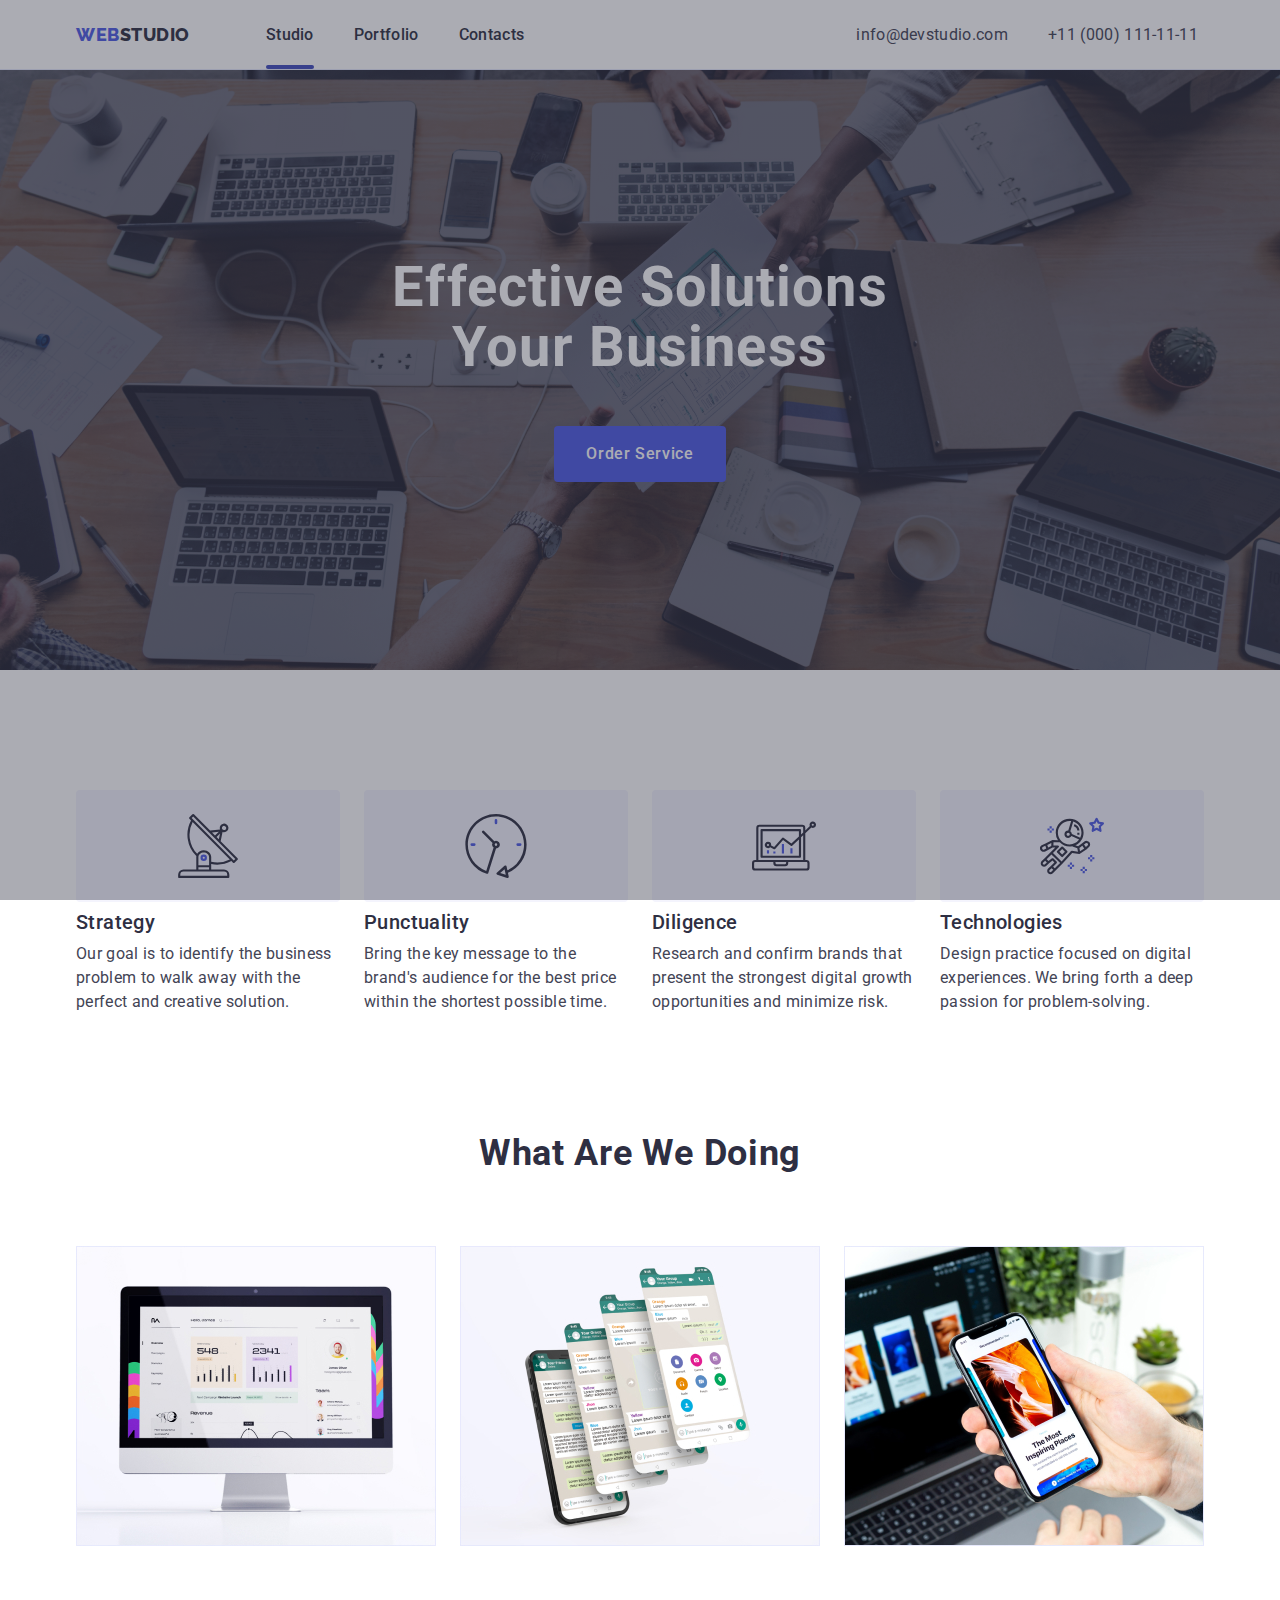
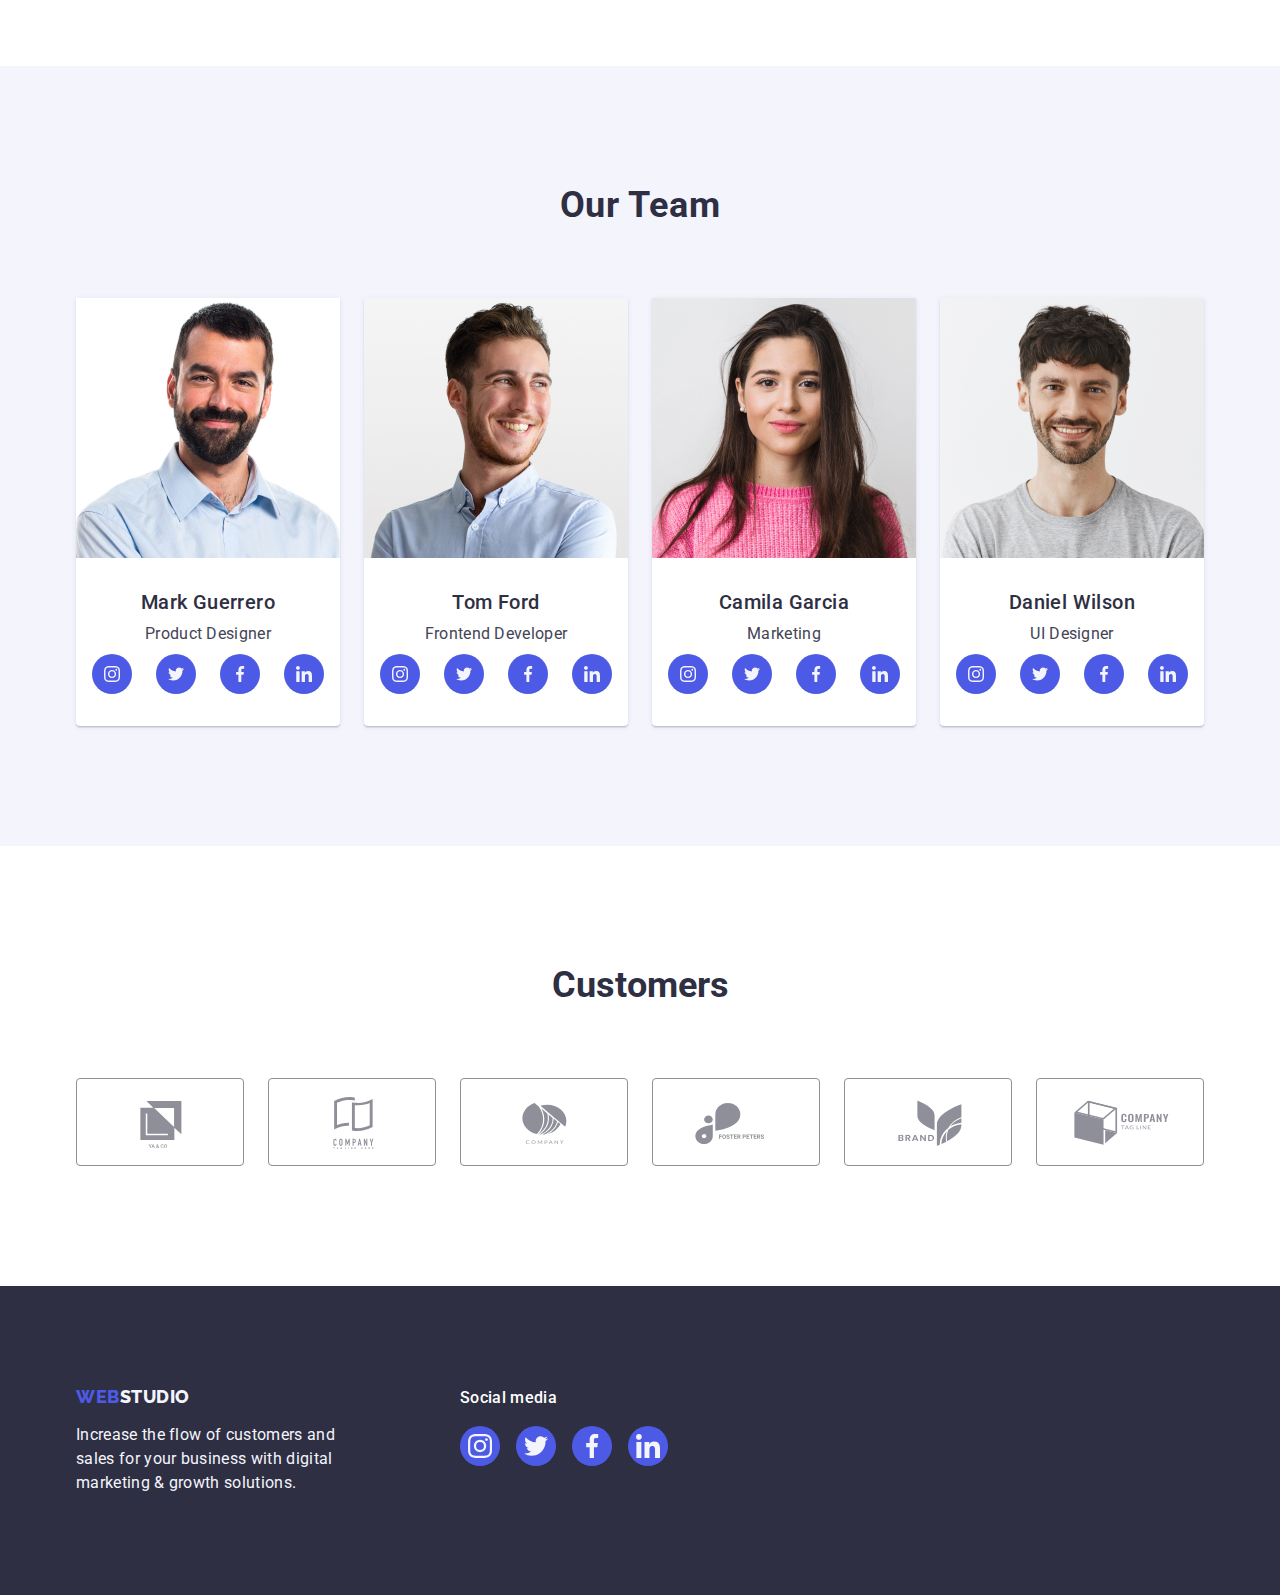
==== index.html @ a3a42d83 "1" ====
<!DOCTYPE html>
<html lang="en">
  <head>
    <meta charset="UTF-8" />
    <meta http-equiv="X-UA-Compatible" content="IE=edge" />
    <meta name="viewport" content="width=device-width, initial-scale=1.0" />
    <title>Portfolio</title>
    <link rel="preconnect" href="https://fonts.googleapis.com" />
    <link rel="preconnect" href="https://fonts.gstatic.com" crossorigin />
    <link
      href="https://fonts.googleapis.com/css2?family=Raleway:wght@800&family=Roboto:wght@400;500;700;900&display=swap"
      rel="stylesheet"
    />
    <link
      rel="stylesheet"
      href="https://cdnjs.cloudflare.com/ajax/libs/modern-normalize/1.0.0/modern-normalize.min.css"
    />
    <link rel="stylesheet" href="./css/styles.css" />
  </head>
  <body>
    <header class="main-header">
      <div class="primary-header container">
        <nav class="nav-link">
          <a class="logoweb link" href="./index.html">Web<span class="logo-web">Studio</span></a>
          <ul class="list main-list">
            <li><a class="alert link line" href="./index.html">Studio</a></li>
            <li><a class="alert link" href="./portfolio.html">Portfolio</a></li>
            <li><a class="alert link" href="">Contacts</a></li>
          </ul>
        </nav>
        <address class="contacts">
          <ul class="list main-contacts">
            <li
              ><a class="sections-contact link" href="mailto:info@devstudio.com"
                >info@devstudio.com</a
              ></li
            >
            <li
              ><a class="sections-contact link" href="tel:+110001111111">+11 (000) 111-11-11</a></li
            >
          </ul>
        </address>
      </div>
    </header>
    <!--1-->
    <main>
      <section class="main-page">
        <div class="container">
          <h1 class="hero-text">Effective Solutions Your Business</h1>
          <div class="flex-btn">
            <button class="button-order" type="button" data-modal-open>Order Service</button>
          </div>
        </div>
      </section>

      <!--2-->
      <section class="seconadry-section">
        <div class="container">
          <h2 class="advantages" hidden>Our Advantages</h2>
          <ul class="list primary-desc">
            <li class="desc">
              <div class="banners">
                <svg class="secondary-icons" width="64" height="64">
                  <use href="./images/icons.svg#antenna"></use>
                </svg>
              </div>

              <h3 class="section-two">Strategy</h3>
              <p class="text">
                Our goal is to identify the business problem to walk away with the perfect and
                creative solution.
              </p>
            </li>

            <li class="desc">
              <div class="banners">
                <svg class="secondary-icons" width="64" height="64">
                  <use href="./images/icons.svg#clock"></use>
                </svg>
              </div>
              <h3 class="section-two">Punctuality</h3>
              <p class="text">
                Bring the key message to the brand's audience for the best price within the shortest
                possible time.
              </p>
            </li>
            <li class="desc">
              <div class="banners">
                <svg class="secondary-icons" width="64" height="64">
                  <use href="./images/icons.svg#diagram"></use>
                </svg>
              </div>
              <h3 class="section-two">Diligence</h3>
              <p class="text">
                Research and confirm brands that present the strongest digital growth opportunities
                and minimize risk.
              </p>
            </li>
            <li class="desc">
              <div class="banners">
                <svg class="secondary-icons" width="64" height="64">
                  <use href="./images/icons.svg#astronaut"></use>
                </svg>
              </div>
              <h3 class="section-two">Technologies</h3>
              <p class="text">
                Design practice focused on digital experiences. We bring forth a deep passion for
                problem-solving.
              </p>
            </li>
          </ul>
        </div>
      </section>

      <!--3-->
      <section class="picture">
        <div class="container">
          <h2 class="doing">What are we doing</h2>
          <ul class="list pic">
            <li class="imge">
              <img src="./images/apps/pc.jpg" alt="pc" width="360" />
            </li>
            <li class="imge">
              <img src="./images/apps/phone.jpg" alt="phone" width="360" />
            </li>
            <li class="imge">
              <img src="./images/apps/pc&phone.jpg" alt="phone & pc" width="360" />
            </li>
          </ul>
        </div>
      </section>
      <!--4-->
      <section class="back-team">
        <div class="container">
          <h2 class="our-team">Our Team</h2>
          <ul class="list staff">
            <li class="back">
              <img src="./images/humans/mark.jpg" alt="Mark" width="264" />
              <div class="row ellipse">
                <h3 class="names optinal-row">Mark Guerrero</h3>
                <p class="text last-row">Product Designer</p>
                <ul class="list social-link">
                  <li class="icons-blu"
                    ><a class="link-icon" href=""
                      ><svg class="social-icons" width="16" height="16">
                        <use href="./images/icons.svg#instagram"></use></svg></a
                  ></li>
                  <li class="icons-blu"
                    ><a class="link-icon" href=""
                      ><svg class="social-icons" width="16" height="16">
                        <use href="./images/icons.svg#twitter"></use></svg></a
                  ></li>
                  <li class="icons-blu"
                    ><a class="link-icon" href=""
                      ><svg class="social-icons" width="16" height="16">
                        <use href="./images/icons.svg#facebook"></use></svg></a
                  ></li>
                  <li class="icons-blu"
                    ><a class="link-icon" href=""
                      ><svg class="social-icons" width="16" height="16">
                        <use href="./images/icons.svg#linkedin"></use></svg></a
                  ></li>
                </ul>
              </div>
            </li>
            <li class="back">
              <img src="./images/humans/tom.jpg" alt="Tom" width="264" />
              <div class="row ellipse">
                <h3 class="names optinal-row">Tom Ford</h3>
                <p class="text last-row">Frontend Developer</p>
                <ul class="list social-link">
                  <li class="icons-blu"
                    ><a class="link-icon" href=""
                      ><svg class="social-icons" width="16" height="16">
                        <use href="./images/icons.svg#instagram"></use></svg></a
                  ></li>
                  <li class="icons-blu"
                    ><a class="link-icon" href=""
                      ><svg class="social-icons" width="16" height="16">
                        <use href="./images/icons.svg#twitter"></use></svg></a
                  ></li>
                  <li class="icons-blu"
                    ><a class="link-icon" href=""
                      ><svg class="social-icons" width="16" height="16">
                        <use href="./images/icons.svg#facebook"></use></svg></a
                  ></li>
                  <li class="icons-blu"
                    ><a class="link-icon" href=""
                      ><svg class="social-icons" width="16" height="16">
                        <use href="./images/icons.svg#linkedin"></use></svg></a
                  ></li>
                </ul>
              </div>
            </li>
            <li class="back">
              <img src="./images/humans/camila.jpg" alt="Camila" width="264" />
              <div class="row ellipse">
                <h3 class="names optinal-row">Camila Garcia</h3>
                <p class="text last-row">Marketing</p>
                <ul class="list social-link">
                  <li class="icons-blu"
                    ><a class="link-icon" href=""
                      ><svg class="social-icons" width="16" height="16">
                        <use href="./images/icons.svg#instagram"></use></svg></a
                  ></li>
                  <li class="icons-blu"
                    ><a class="link-icon" href=""
                      ><svg class="social-icons" width="16" height="16">
                        <use href="./images/icons.svg#twitter"></use></svg></a
                  ></li>
                  <li class="icons-blu"
                    ><a class="link-icon" href=""
                      ><svg class="social-icons" width="16" height="16">
                        <use href="./images/icons.svg#facebook"></use></svg></a
                  ></li>
                  <li class="icons-blu"
                    ><a class="link-icon" href=""
                      ><svg class="social-icons" width="16" height="16">
                        <use href="./images/icons.svg#linkedin"></use></svg></a
                  ></li>
                </ul>
              </div>
            </li>
            <li class="back">
              <img src="./images/humans/daniel.jpg" alt="daniel" width="264" />
              <div class="row ellipse">
                <h3 class="names optinal-row">Daniel Wilson</h3>
                <p class="text last-row">UI Designer</p>
                <ul class="list social-link">
                  <li class="icons-blu"
                    ><a class="link-icon" href=""
                      ><svg class="social-icons" width="16" height="16">
                        <use href="./images/icons.svg#instagram"></use></svg></a
                  ></li>
                  <li class="icons-blu"
                    ><a class="link-icon" href=""
                      ><svg class="social-icons" width="16" height="16">
                        <use href="./images/icons.svg#twitter"></use></svg></a
                  ></li>
                  <li class="icons-blu"
                    ><a class="link-icon" href=""
                      ><svg class="social-icons" width="16" height="16">
                        <use href="./images/icons.svg#facebook"></use></svg></a
                  ></li>
                  <li class="icons-blu"
                    ><a class="link-icon" href=""
                      ><svg class="social-icons" width="16" height="16">
                        <use href="./images/icons.svg#linkedin"></use></svg></a
                  ></li>
                </ul>
              </div>
            </li>
          </ul>
        </div>
      </section>
      <!--5-->
      <section class="aside">
        <div class="container">
          <h2 class="heading">Customers</h2>
          <ul class="list list-items">
            <li class="menu-items">
              <a class="link-items" href="">
                <svg class="logo-brand" width="104" height="56">
                  <use href="./images/icons.svg#Logo"></use>
                </svg>
              </a>
            </li>
            <li class="menu-items">
              <a class="link-items" href="">
                <svg class="logo-brand" width="104" height="56">
                  <use href="./images/icons.svg#Logo1"></use>
                </svg>
              </a>
            </li>
            <li class="menu-items">
              <a class="link-items" href="">
                <svg class="logo-brand" width="104" height="56">
                  <use href="./images/icons.svg#Logo2"></use>
                </svg>
              </a>
            </li>
            <li class="menu-items">
              <a class="link-items" href="">
                <svg class="logo-brand" width="104" height="56">
                  <use href="./images/icons.svg#Logo3"></use>
                </svg>
              </a>
            </li>
            <li class="menu-items">
              <a class="link-items" href="">
                <svg class="logo-brand" width="104" height="56">
                  <use href="./images/icons.svg#Logo4"></use>
                </svg>
              </a>
            </li>
            <li class="menu-items">
              <a class="link-items" href="">
                <svg class="logo-brand" width="104" height="56">
                  <use href="./images/icons.svg#Logo5"></use>
                </svg>
              </a>
            </li>
          </ul>
        </div>
      </section>
    </main>
    <footer class="end">
      <div class="container end-margin">
        <div class="logo-p">
          <a class="logoweb link logotype" href="./index.html"
            >Web<span class="logo_end">Studio</span></a
          >

          <p class="text-end">
            Increase the flow of customers and sales for your business with digital marketing &
            growth solutions.
          </p>
        </div>
        <div>
          <p class="social-titel">Social media</p>
          <ul class="list link-footer">
            <li class="icons-blu-footer"
              ><a class="link-icon-footer" href=""
                ><svg class="social-icons" width="24" height="24">
                  <use href="./images/icons.svg#instagram"></use></svg></a
            ></li>
            <li class="icons-blu-footer"
              ><a class="link-icon-footer" href=""
                ><svg class="social-icons" width="24" height="24">
                  <use href="./images/icons.svg#twitter"></use></svg></a
            ></li>
            <li class="icons-blu-footer"
              ><a class="link-icon-footer" href=""
                ><svg class="social-icons" width="24" height="24">
                  <use href="./images/icons.svg#facebook"></use></svg></a
            ></li>
            <li class="icons-blu-footer"
              ><a class="link-icon-footer" href=""
                ><svg class="social-icons" width="24" height="24">
                  <use href="./images/icons.svg#linkedin"></use></svg></a
            ></li> </ul
        ></div>
      </div>
    </footer>
    <div class="data-modal" data-modal-open>
      <div class="is-hidden">
        <div class="position-modal"
          ><button class="modal-btn" type=" button" data-modal-close
            ><svg class="close" width="8" height="8">
              <use href="./images/icons.svg#icon-Vector"></use></svg></button
        ></div>
      </div>
    </div>
    <script src="./js/modal.js"></script>
  </body>
</html>
---- css/styles.css ----
body {
  font-family: 'Roboto', sans-serif;
  background-color: #ffffff;
  color: #434455;
  box-sizing: border-box;
}

:root {
  --font-family: 'Roboto', sans-serif;
  --body-text: #434455;
  --background-color: #ffffff;
  --link-ocean: #404bbf;
  --main-link: #2e2f42;
  --porfolio-btn: #e7e9fc;
  --icon: #8e8f99;
  --social-link: #4d5ae5;
  --socials-link: #f4f4fd;
  --footer-iconsbg: #31d0aa;
}
h1,
h2,
h3,
h4,
h5,
h6,
p {
  margin: 0;
}
img {
  display: block;
}
.list {
  list-style: none;
  padding: 0;
  margin: 0;
}
.link {
  color: inherit;
  text-decoration: none;
}
button {
  cursor: pointer;
}

/* studio */
.logoweb {
  font-family: 'Raleway', sans-serif;
  font-weight: 800;
  font-size: 18px;
  line-height: 1.17;
  letter-spacing: 0.03em;
  text-transform: uppercase;
  color: #4d5ae5;
  margin-right: 76px;
  padding: 24px 0;
  display: block;
}

.main-header {
  border-bottom: 1px solid #e7e9fc;
  background-color: var(--background-color);
  box-shadow: 0px 2px 1px rgba(46, 47, 66, 0.08), 0px 1px 1px rgba(46, 47, 66, 0.16),
    0px 1px 6px rgba(46, 47, 66, 0.08);
  max-width: 1440px;
  margin: 0 auto;
}
/* header, webstudio*/

.primary-header {
  display: flex;
  align-items: center;
}

.container {
  max-width: 1158px;
  margin: 0 auto;
  padding: 0 15px;
}

/* logo webstudio*/

.nav-link {
  display: flex;
  align-items: center;
  margin-right: 332px;
}

.logo-web {
  color: var(--main-link);
}
/* menu list*/

.main-list {
  display: flex;
  align-items: center;
  gap: 40px;
}

.alert {
  font-weight: 500;
  font-size: 16px;
  line-height: 1.5;
  letter-spacing: 0.02em;
  color: var(--main-link);

  padding: 24px 0 24px;
  position: relative;
  transition: color 250ms cubic-bezier(0.4, 0, 0.2, 1);
}

.line::after {
  content: '';
  position: absolute;
  width: 100%;
  height: 4px;
  left: 0;
  bottom: -1px;
  display: block;
  background-color: var(--link-ocean);
  border-radius: 2px;
  transition: var(--social-link);
  margin-top: 24px;
  color: var(--link-ocean);
}

/* menu contacts*/

.main-contacts {
  display: flex;
  gap: 40px;
  margin: 0;
  align-items: center;
}

.sections-contact {
  font-size: 16px;
  line-height: 1.5;
  letter-spacing: 0.02em;
  font-style: normal;
  color: #434455;
  transition: color 250ms cubic-bezier(0.4, 0, 0.2, 1);
}

.sections-contact:hover,
.sections-contact:focus {
  color: var(--link-ocean);
}

/* main page button*/

.main-page {
  padding-top: 188px;
  padding-bottom: 188px;
  display: flex;

  background-image: linear-gradient(rgba(46, 47, 66, 0.7), rgba(46, 47, 66, 0.7)),
    url(../images/hero-back/people-office.jpg);
  background-repeat: no-repeat;
  background-position: center;
  background-size: cover;
  max-width: 1440px;
  height: 600px;
  margin: 0 auto;
}

.hero-text {
  font-size: 56px;
  text-align: center;
  line-height: 1.07;
  letter-spacing: 0.02em;
  color: #ffffff;
  min-width: 496px;
  margin-bottom: 48px;
  margin-top: 0;
  align-items: center;
  width: 496px;
}

.button-order {
  font-family: 'Roboto', sans-serif;
  font-weight: 500;
  color: #ffffff;
  font-size: 16px;
  line-height: 1.5;
  letter-spacing: 0.04em;

  background-color: #4d5ae5;
  border-radius: 4px;
  line-height: 1.5;
  min-width: 169px;
  height: 56px;
  border: none;
  cursor: pointer;
  padding: 16px 32px;
  gap: 10px;
  display: block;
}

.flex-btn {
  display: flex;
  justify-content: center;
}
.button-order:hover,
.button-order:focus {
  background-color: var(--link-ocean);
}

.data-modal {
  position: fixed;
  top: 0;
  left: 0;
  width: 100%;
  height: 100%;
  background-color: rgba(46, 47, 66, 0.4);
  transition: opacity 250ms cubic-bezier(0.4, 0, 0.2, 1),
    visibility 250ms cubic-bezier(0.4, 0, 0.2, 1);
}
.is-hidden {
  opacity: 0;
  visibility: hidden;
  pointer-events: none;
}

.position-modal {
  position: absolute;
  top: 50%;
  left: 50%;
  transform: translate(-50%, -50%) scale(1);

  width: 408px;
  min-height: 576px;
  background: #fcfcfc;
  box-shadow: 0px 1px 1px rgba(0, 0, 0, 0.14), 0px 1px 3px rgba(0, 0, 0, 0.12),
    0px 2px 1px rgba(0, 0, 0, 0.2);
  border-radius: 4px;
}

.modal-btn {
  position: absolute;
  top: 24px;
  right: 24px;
  border-radius: 50%;
  display: flex;
  align-items: center;
  justify-content: center;
  background-color: #e7e9fc;
  border: 1px solid rgba(0, 0, 0, 0.1);
  padding: 0;
  cursor: pointer;
  transition: transform 250ms cubic-bezier(0.4, 0, 0.2, 1);
  transition: background-color 250ms cubic-bezier(0.4, 0, 0.2, 1),
    border 250ms cubic-bezier(0.4, 0, 0.2, 1);
}

.modal-btn:hover,
.modal-btn:focus {
  background-color: var(--link-ocean);
  border: none;
}
.close {
  transition: fill 250ms cubic-bezier(0.4, 0, 0.2, 1);
}
.close:hover,
.close:focus {
  fill: #ffffff;
}
/* seconadry section*/

.seconadry-section {
  padding-top: 120px;
  padding-bottom: 120px;
  margin-left: auto;
  margin-right: auto;
}

.section-two {
  font-size: 20px;
  font-weight: 500;
  line-height: 1.2;
  letter-spacing: 0.02em;
  color: var(--main-link);
  margin-bottom: 8px;
  margin-top: 0;
}

.desc {
  flex-basis: calc((100% - 72px) / 4);
}

.banners {
  display: flex;
  justify-content: center;
  align-items: center;

  background: #f4f4fd;
  border-radius: 4px;

  width: 264px;
  height: 112px;
  margin-bottom: 8px;
}

.text {
  line-height: 1.5;
  letter-spacing: 0.02em;
  color: #434455;
  flex-basis: calc((100% - 72px) / 4);
  margin: 0;
}

.primary-desc {
  display: flex;
  gap: 24px;

  padding-left: 0;
}
/* 3 section*/
.doing {
  font-size: 36px;
  text-align: center;
  line-height: 1.11;
  letter-spacing: 0.02em;
  text-transform: capitalize;
  color: #2e2f42;
  margin-bottom: 72px;
  margin-top: 0;
}
.picture {
  padding-bottom: 120px;
}
.imge {
  flex-basis: calc((100% - 3 * 16px) / 3);
  height: auto;
}
.pic {
  display: flex;
  gap: 24px;
  flex-basis: calc((100% - 3 * 16px) / 3);
  padding-left: 0;
  margin-top: 0;
}
img {
  display: block;
}
/* 4 section*/
.our-team {
  font-size: 36px;
  text-align: center;
  text-transform: capitalize;
  color: #2e2f42;
  letter-spacing: 0.02em;
  line-height: 1.11;
  margin-bottom: 72px;
  margin-top: 0;
}
.back-team {
  background-color: #f4f4fd;
  padding-bottom: 120px;
  padding-top: 120px;
  margin-left: auto;
  margin-right: auto;
}

.staff {
  display: flex;
  gap: 24px;
  margin-top: 0;
  padding-left: 0;
  margin-bottom: 0;
}

.names {
  font-size: 20px;
  line-height: 1.2;
  letter-spacing: 0.02em;
  color: #2e2f42;
  font-weight: 500;
}
.row {
  padding: 32px 16px;
  border-radius: 0px 0px 4px 4px;
}

.ellipse {
  padding: 32px 0;
}

.icons-blu {
  width: 40px;
  height: 40px;
}

.link-icon {
  width: 100%;
  height: 100%;
  background-color: var(--social-link);
  border-radius: 50%;
  display: flex;
  justify-content: center;
  align-items: center;
  transition: background-color 250ms cubic-bezier(0.4, 0, 0.2, 1);
}
.social-link {
  display: flex;
  justify-content: center;
  align-items: center;
  gap: 24px;
}
.social-icon {
  display: flex;
  justify-content: center;
  align-items: center;
  gap: 24px;
}

.social-icons {
  fill: var(--socials-link);
}

.link-icon:hover,
.link-icon:focus {
  background-color: var(--link-ocean);
}
.optinal-row {
  text-align: center;
  margin-bottom: 8px;
  margin-top: 0;
}
.last-row {
  text-align: center;
  margin-bottom: 8px;
}
.back {
  background-color: #ffffff;
  border-radius: 0px 0px 4px 4px;
  box-shadow: 0px 1px 6px rgba(46, 47, 66, 0.08), 0px 1px 1px rgba(46, 47, 66, 0.16),
    0px 2px 1px rgba(46, 47, 66, 0.08);
}

/* 5 section*/

.aside {
  padding-bottom: 120px;
  padding-top: 120px;
}

.heading {
  font-style: normal;
  font-weight: 700;
  font-size: 36px;
  line-height: 1.1;
  color: #2e2f42;
  text-align: center;

  margin-bottom: 72px;
  margin-top: 0;
}

.list-items {
  display: flex;
  gap: 24px;
}

.menu-items {
  width: calc((100% - 120px) / 6);
  height: 88px;
  color: rgba(142, 143, 153, 1);
}

.link-items {
  width: 100%;
  height: 100%;
  border: 1px solid #8e8f99;
  border-radius: 4px;
  display: flex;
  align-items: center;
  justify-content: center;
  transition: border-color 250ms cubic-bezier(0.4, 0, 0.2, 1),
    color 250ms cubic-bezier(0.4, 0, 0.2, 1);

  color: var(--icon);
}
.logo-brand {
  fill: currentColor;
}
.link-items:hover,
.link-items:focus {
  color: var(--link-ocean);
  border-color: var(--link-ocean);
  fill: var(--link-ocean);
}

/* footer*/

.end {
  background-color: #2e2f42;
  padding: 100px 0;
  margin: 0;
}

.end-margin {
  display: flex;
  align-items: baseline;
}
.logotype {
  display: inline-block;
  margin: 0 0 16px;
  padding: 0;
}

.text-end {
  margin: 0;
  line-height: 1.5;
  color: #f4f4fd;
  font-weight: 400;
  font-size: 16px;
  letter-spacing: 0.02em;
  max-width: 264px;
  margin-right: 0;
  margin-left: 0;
}
.logo-p {
  margin-right: 120px;
}

.logo_end {
  color: #f4f4fd;
}

.social-titel {
  font-weight: 500;
  font-size: 16px;
  line-height: 1.5;
  color: #ffffff;
  letter-spacing: 0.02em;
  margin-bottom: 16px;
}

.link-footer {
  display: flex;
  gap: 16px;
}
.link-icon-footer {
  width: 100%;
  height: 100%;
  background-color: var(--social-link);
  border-radius: 50%;
  display: flex;
  justify-content: center;
  align-items: center;
  transition: background-color 250ms cubic-bezier(0.4, 0, 0.2, 1);
}

.icons-blu-footer {
  width: 40px;
  height: 40px;
}

.icons-blu-footer :hover,
.icons-blu-footer :focus {
  background-color: var(--footer-iconsbg);
}

/* Portfolio */
.rest-button {
  font-family: 'Roboto', sans-serif;
  font-size: 16px;
  font-weight: 500;
  line-height: 1.5;
  letter-spacing: 0.04em;
  color: #4d5ae5;
  background-color: #f4f4fd;
  cursor: pointer;
  padding: 12px 24px;
  border-radius: 4px;
  border: 1px solid var(--porfolio-btn);

  transition: color 250ms cubic-bezier(0.4, 0, 0.2, 1),
    background-color 250ms cubic-bezier(0.4, 0, 0.2, 1),
    border-color 250ms cubic-bezier(0.4, 0, 0.2, 1), box-shadow 250ms cubic-bezier(0.4, 0, 0.2, 1);
}

.container-prtheader {
  align-items: center;
  display: flex;
  padding-bottom: 96px;
  margin: 0 auto;
  padding: 0 15px 0 15px;
}
.rest-button:hover,
.rest-button:focus {
  color: #ffffff;
  background-color: #404bbf;
  border: 1px solid transparent;
  box-shadow: 0px 3px 1px rgba(0, 0, 0, 0.1), 0px 2px 1px rgba(0, 0, 0, 0.08),
    0px 2px 2px rgba(0, 0, 0, 0.12);
}

.all-buttons {
  padding-top: 96px;
  padding-bottom: 120px;
}

.list-buttons {
  display: flex;
  gap: 24px;
  margin-bottom: 72px;
  justify-content: center;
  margin-top: 0;
  padding-left: 0;
}

/* Photo */

.features {
  display: flex;
  flex-wrap: wrap;
  column-gap: 24px;
  row-gap: 48px;
  padding-left: 0;
  margin-top: 0;
  margin-bottom: 0;
}
.features-list {
  width: calc((100% - 48px) / 3);
}

.apps {
  padding: 32px 16px;
  border: 1px solid #e7e9fc;
  border-top: none;
}
.image {
  display: block;
  transition: box-shadow 250ms cubic-bezier(0.4, 0, 0.2, 1);
}

.image:hover,
.image:focus {
  box-shadow: 0px 1px 6px rgba(46, 47, 66, 0.08), 0px 1px 1px rgba(46, 47, 66, 0.16),
    0px 2px 1px rgba(46, 47, 66, 0.08);
}
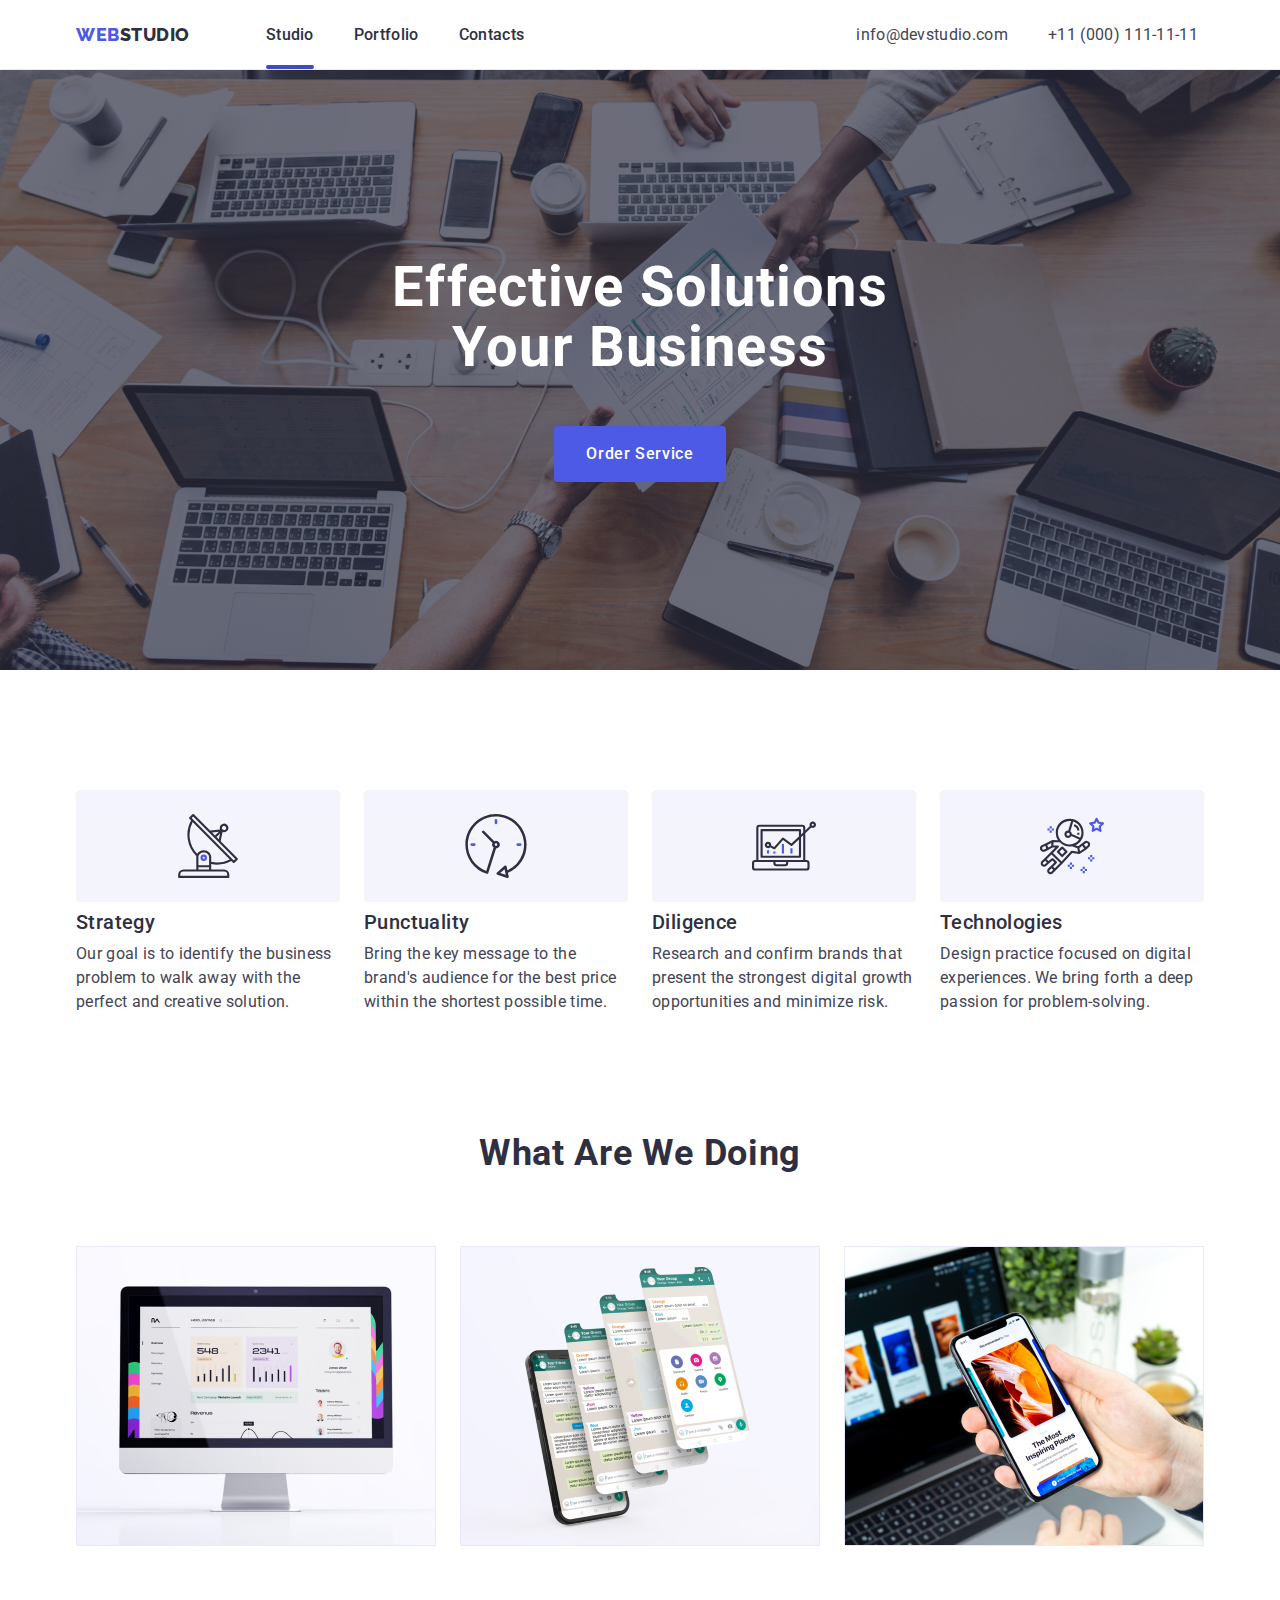
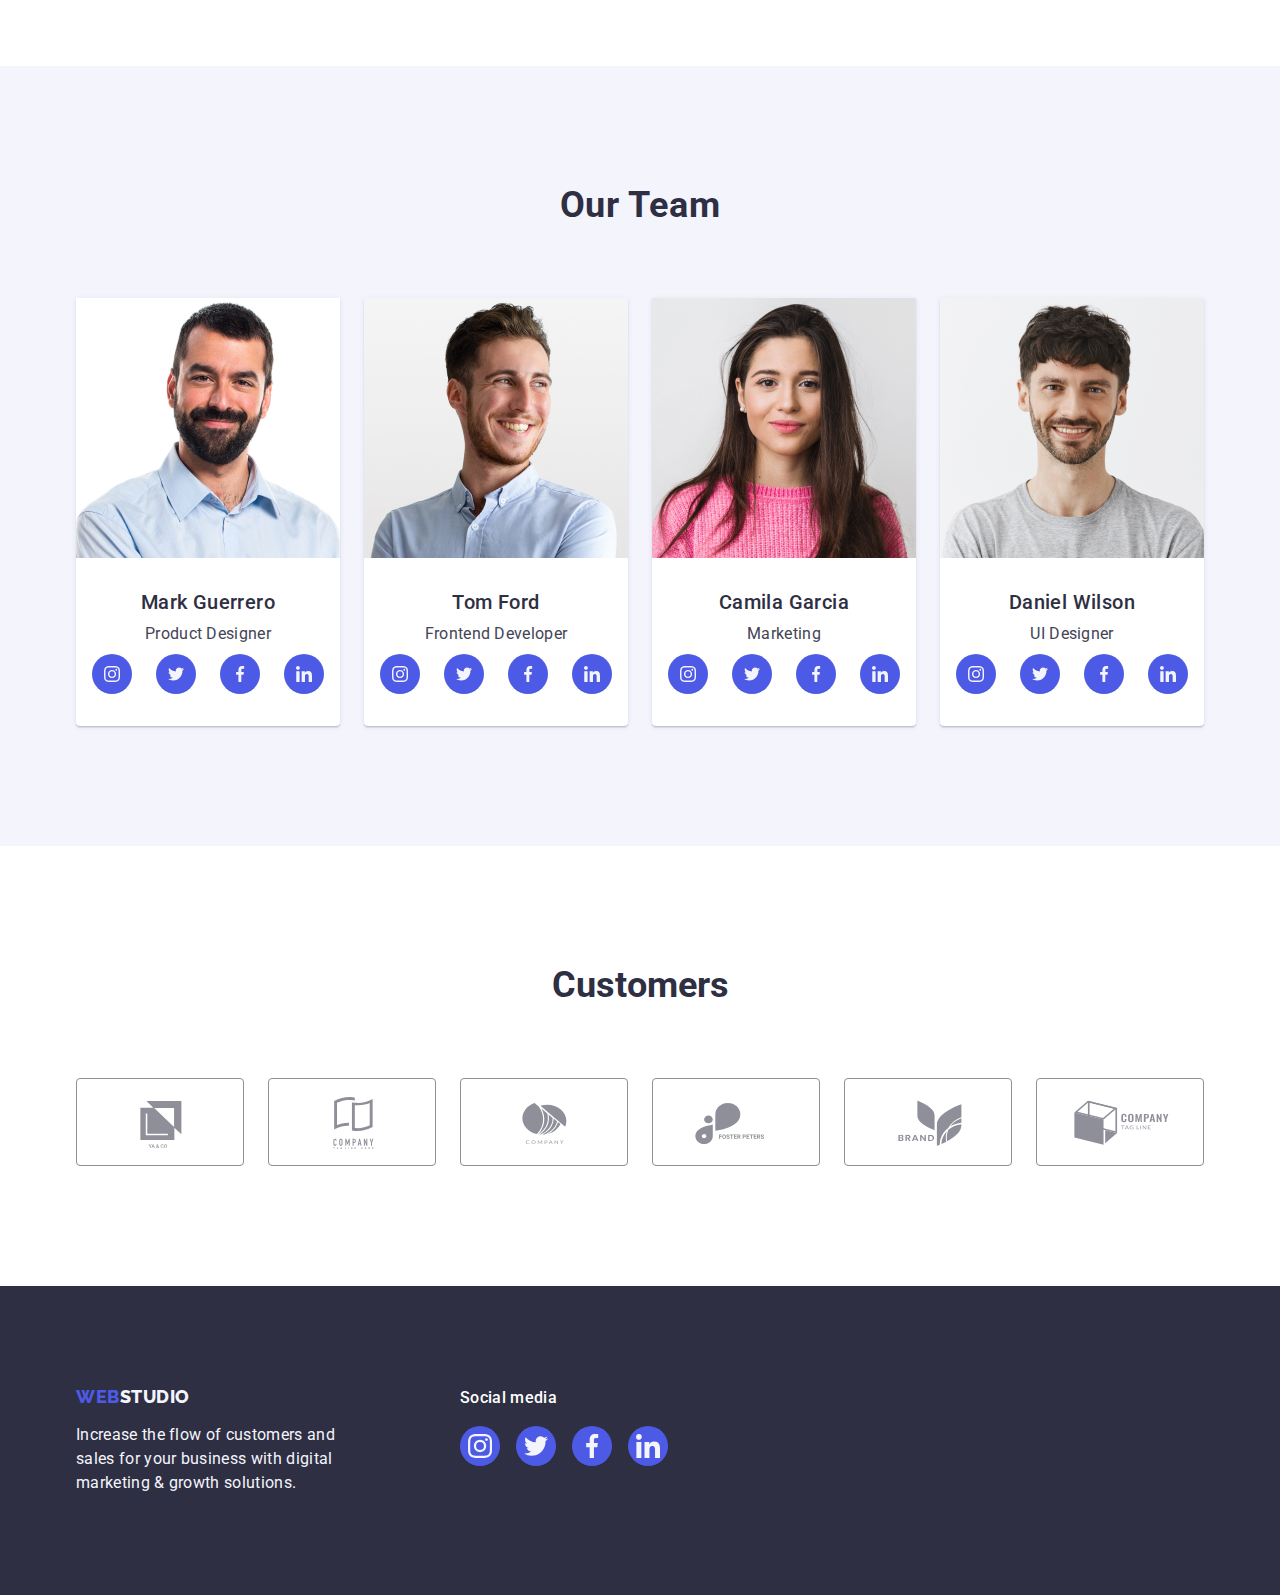
==== commit 5efab19b: "1" ====
--- a/index.html
+++ b/index.html
@@ -48,7 +48,7 @@
         <div class="container">
           <h1 class="hero-text">Effective Solutions Your Business</h1>
           <div class="flex-btn">
-            <button class="button-order" type="button" data-modal-open>Order Service</button>
+            <button data-modal-open class="button-order" type="button">Order Service</button>
           </div>
         </div>
       </section>
@@ -342,14 +342,12 @@
         ></div>
       </div>
     </footer>
-    <div class="data-modal" data-modal-open>
-      <div class="is-hidden">
-        <div class="position-modal"
-          ><button class="modal-btn" type=" button" data-modal-close
-            ><svg class="close" width="8" height="8">
-              <use href="./images/icons.svg#icon-Vector"></use></svg></button
-        ></div>
-      </div>
+    <div data-modal class="data-modal is-hidden">
+      <div class="position-modal"
+        ><button data-modal-close class="modal-btn" type="button"
+          ><svg class="close" width="8" height="8">
+            <use href="./images/icons.svg#icon-Vector"></use></svg></button
+      ></div>
     </div>
     <script src="./js/modal.js"></script>
   </body>
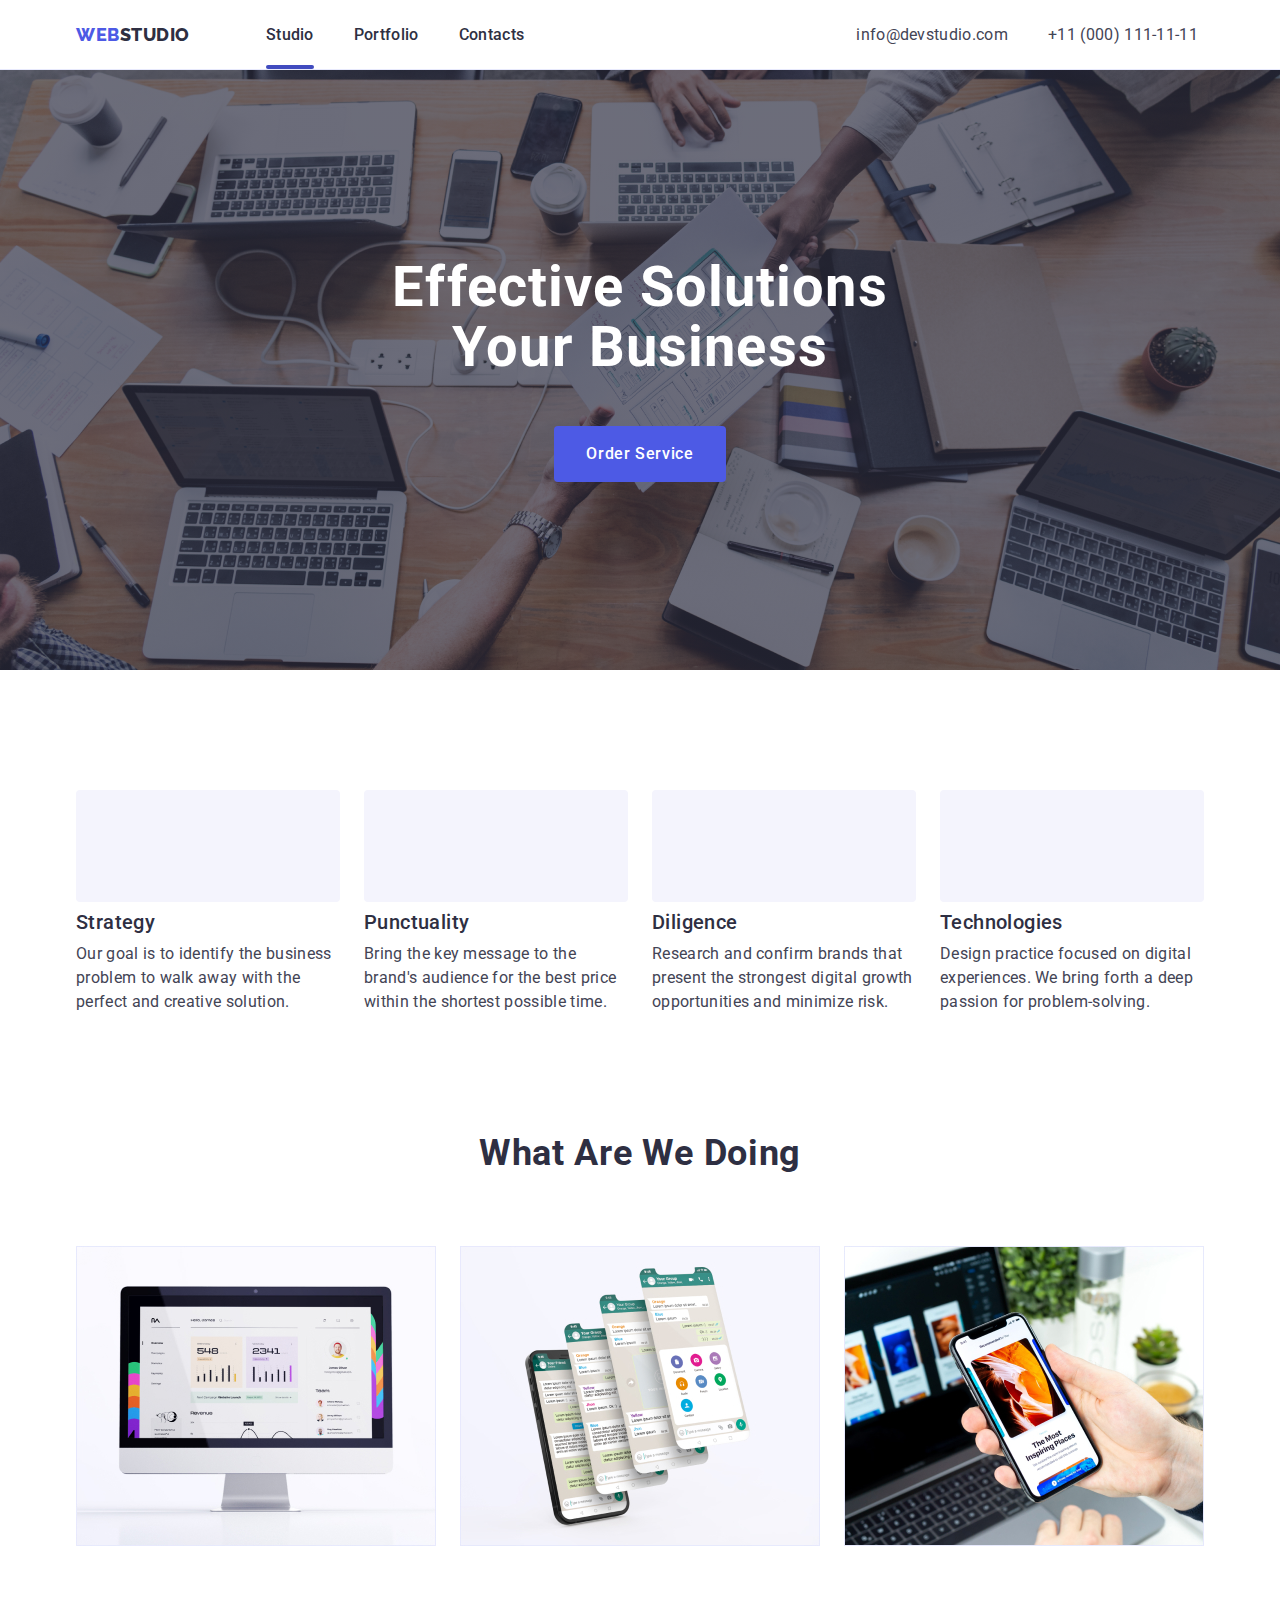
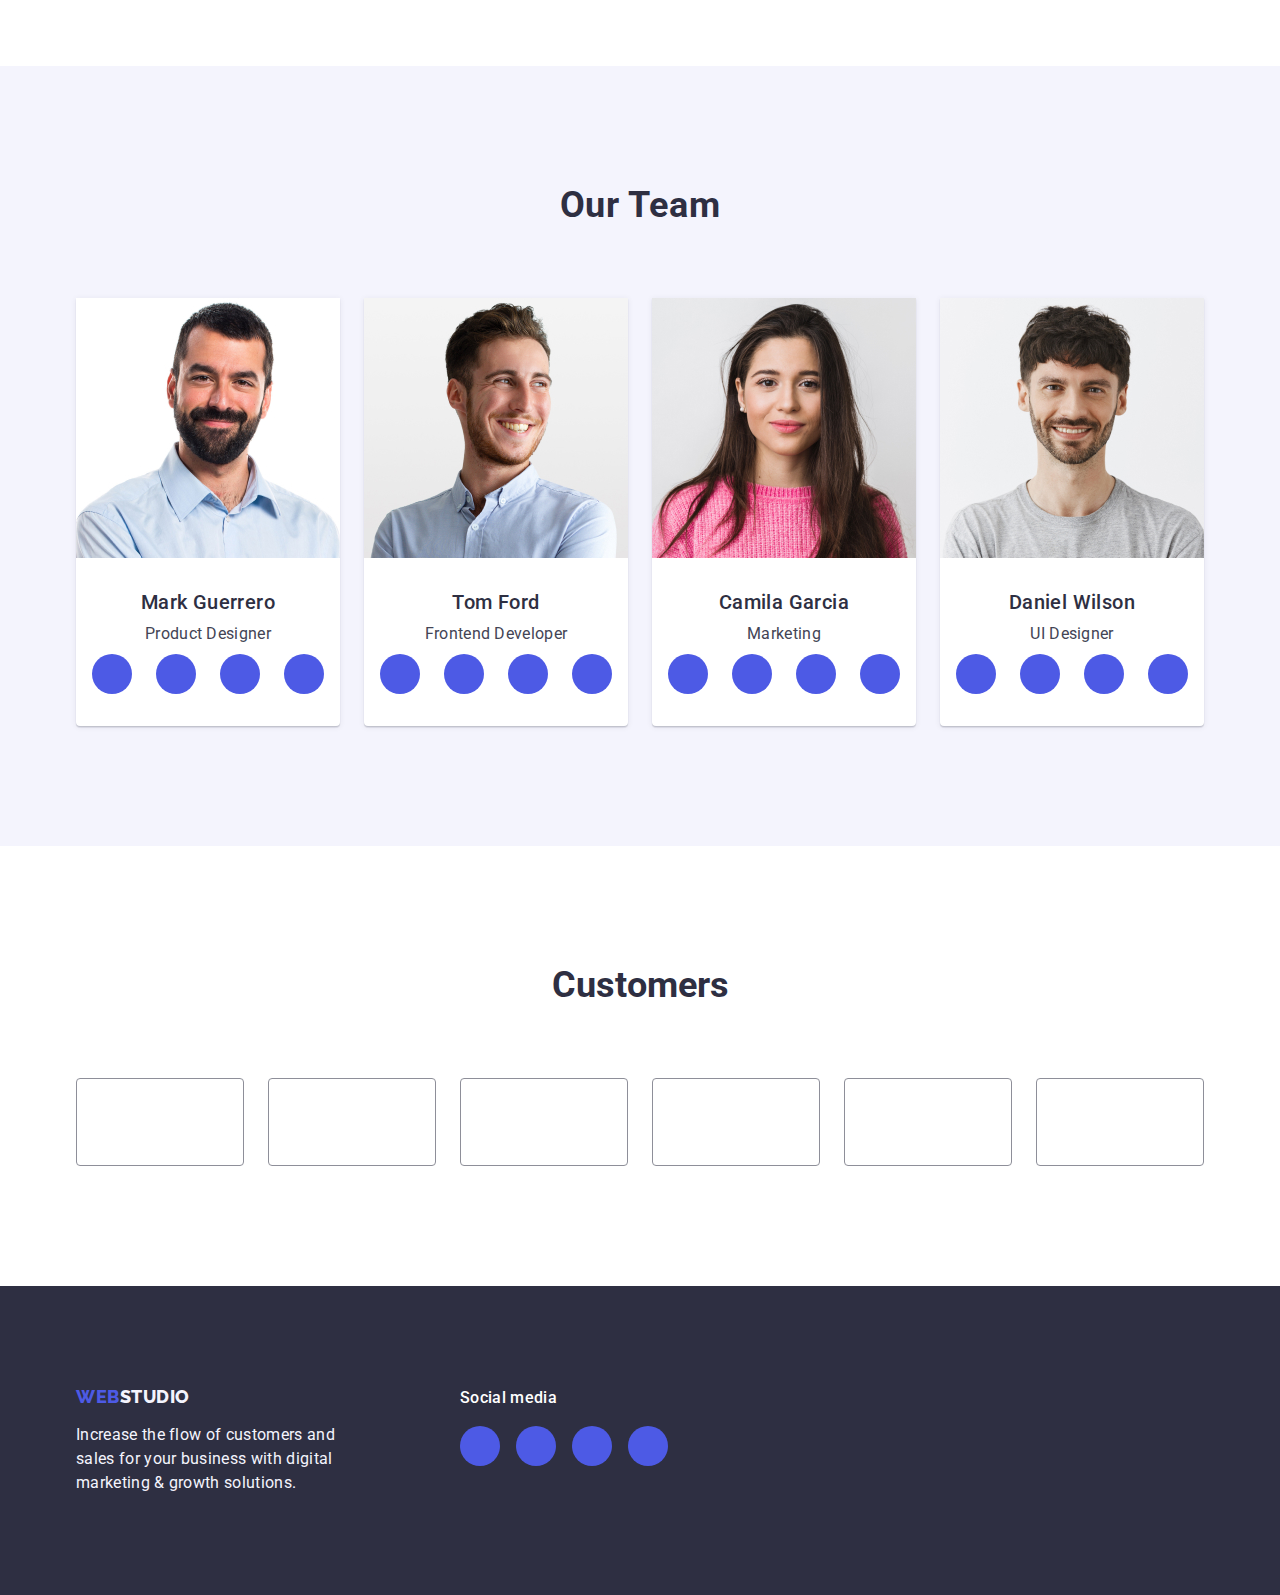
==== commit d49612b6: "1" ====
--- a/index.html
+++ b/index.html
@@ -346,7 +346,7 @@
       <div class="position-modal"
         ><button data-modal-close class="modal-btn" type="button"
           ><svg class="close" width="8" height="8">
-            <use href="./images/icons.svg#icon-Vector"></use></svg></button
+            <use href="./images/icons.svg#close"></use></svg></button
       ></div>
     </div>
     <script src="./js/modal.js"></script>
--- a/css/styles.css
+++ b/css/styles.css
@@ -233,23 +233,28 @@
   box-shadow: 0px 1px 1px rgba(0, 0, 0, 0.14), 0px 1px 3px rgba(0, 0, 0, 0.12),
     0px 2px 1px rgba(0, 0, 0, 0.2);
   border-radius: 4px;
+  transition: transform 250ms cubic-bezier(0.4, 0, 0.2, 1);
 }
 
 .modal-btn {
   position: absolute;
   top: 24px;
   right: 24px;
+  width: 24px;
+  height: 24px;
   border-radius: 50%;
-  display: flex;
-  align-items: center;
-  justify-content: center;
+  padding: 0;
+
+  display: flex;
+  align-items: center;
+  justify-content: center;
+
   background-color: #e7e9fc;
   border: 1px solid rgba(0, 0, 0, 0.1);
-  padding: 0;
   cursor: pointer;
+
   transition: transform 250ms cubic-bezier(0.4, 0, 0.2, 1);
-  transition: background-color 250ms cubic-bezier(0.4, 0, 0.2, 1),
-    border 250ms cubic-bezier(0.4, 0, 0.2, 1);
+  transition: background-color 250ms cubic-bezier(0.4, 0, 0.2, 1);
 }
 
 .modal-btn:hover,
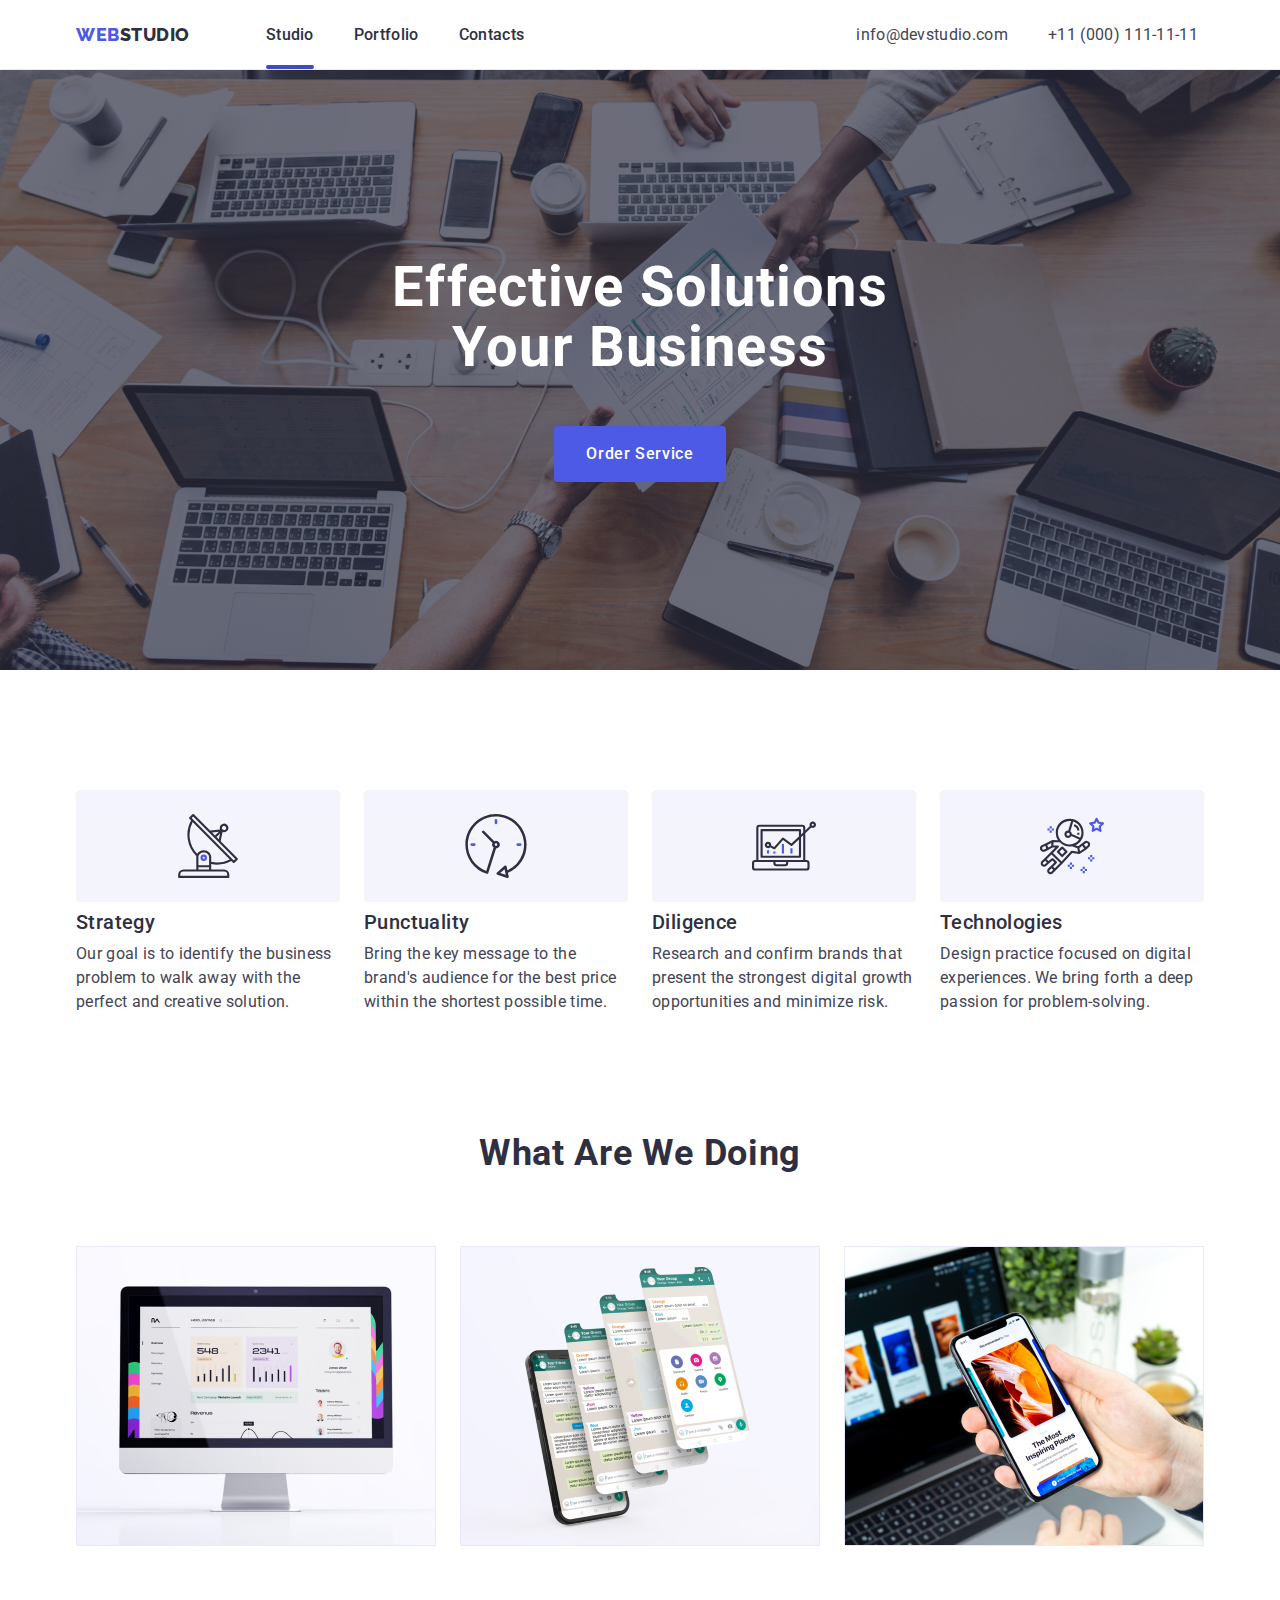
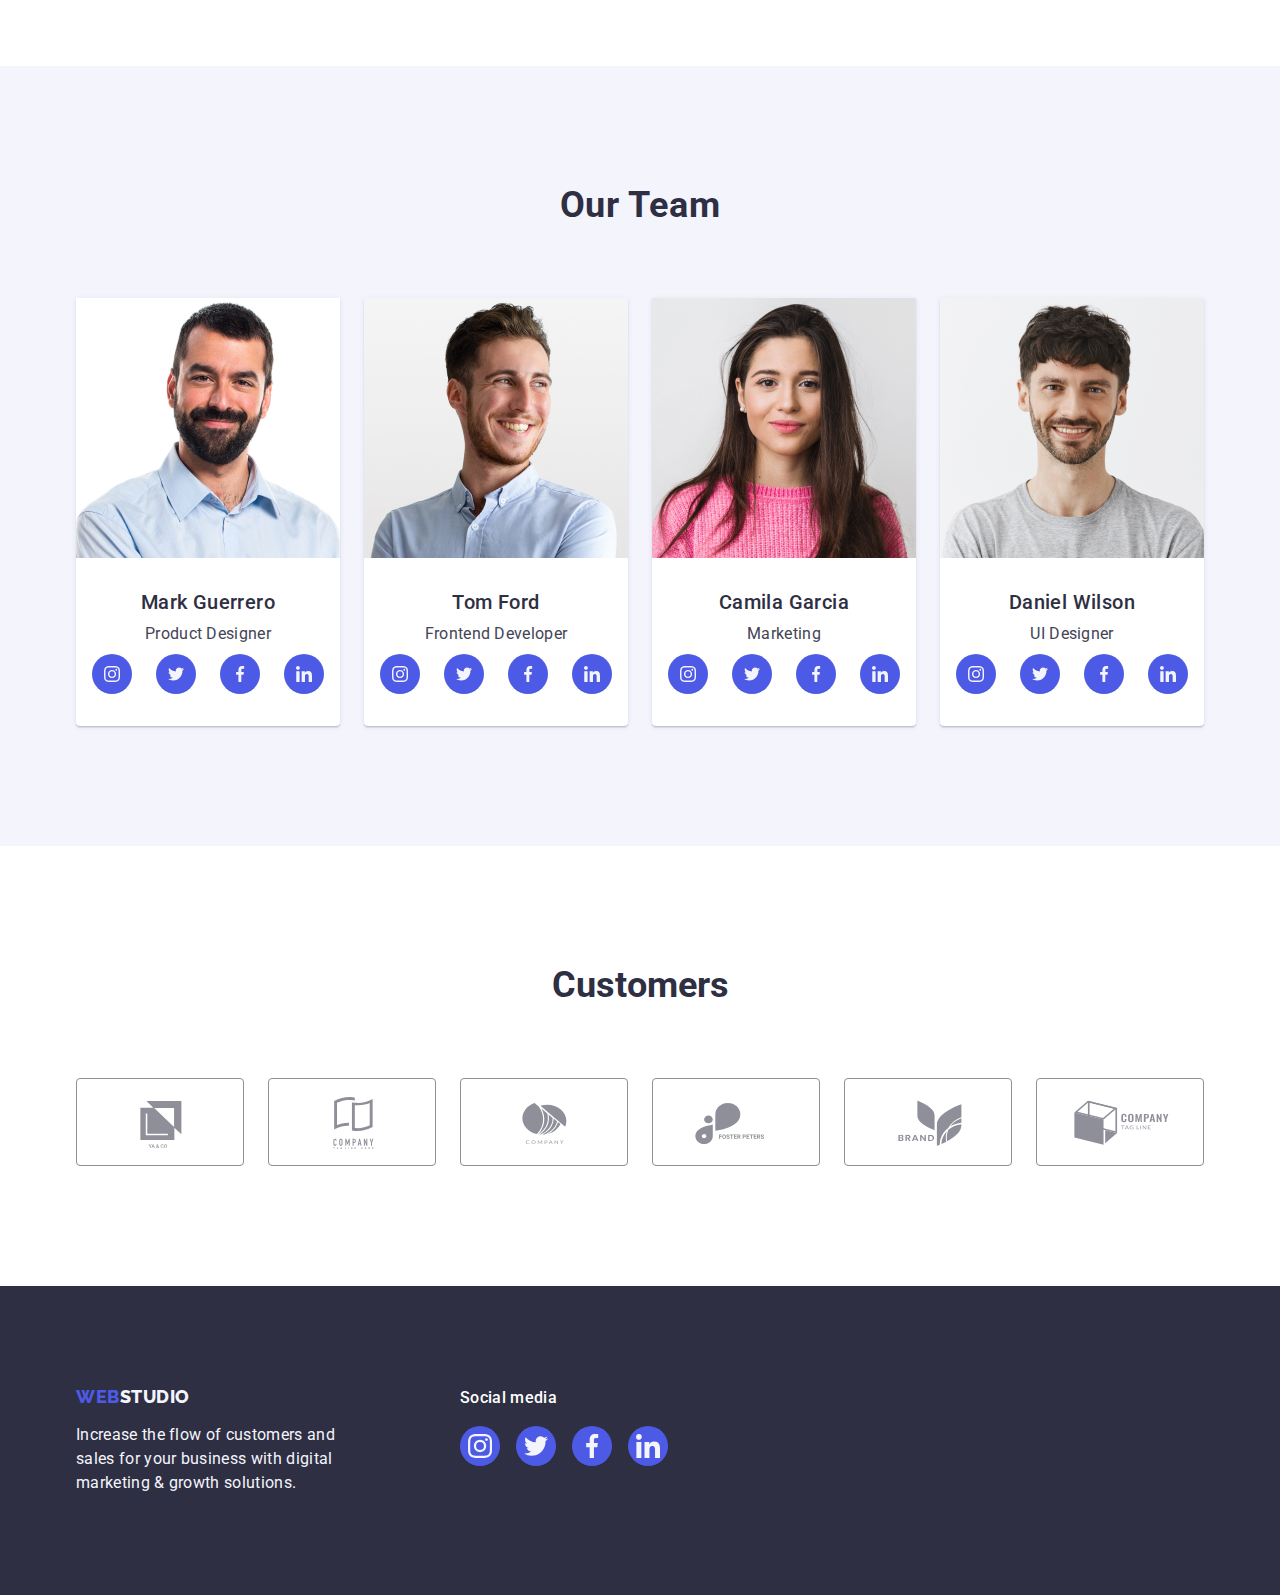
==== commit b642e29d: "1" ====
--- a/index.html
+++ b/index.html
@@ -42,18 +42,21 @@
         </address>
       </div>
     </header>
+
     <!--1-->
+
     <main>
       <section class="main-page">
         <div class="container">
           <h1 class="hero-text">Effective Solutions Your Business</h1>
           <div class="flex-btn">
-            <button data-modal-open class="button-order" type="button">Order Service</button>
+            <button class="button-order" data-modal-open type="button">Order Service </button>
           </div>
         </div>
       </section>
 
       <!--2-->
+
       <section class="seconadry-section">
         <div class="container">
           <h2 class="advantages" hidden>Our Advantages</h2>
@@ -113,6 +116,7 @@
       </section>
 
       <!--3-->
+
       <section class="picture">
         <div class="container">
           <h2 class="doing">What are we doing</h2>
@@ -129,7 +133,9 @@
           </ul>
         </div>
       </section>
+
       <!--4-->
+
       <section class="back-team">
         <div class="container">
           <h2 class="our-team">Our Team</h2>
@@ -253,7 +259,9 @@
           </ul>
         </div>
       </section>
+
       <!--5-->
+
       <section class="aside">
         <div class="container">
           <h2 class="heading">Customers</h2>
@@ -342,12 +350,17 @@
         ></div>
       </div>
     </footer>
-    <div data-modal class="data-modal is-hidden">
-      <div class="position-modal"
-        ><button data-modal-close class="modal-btn" type="button"
-          ><svg class="close" width="8" height="8">
-            <use href="./images/icons.svg#close"></use></svg></button
-      ></div>
+
+    <!--MODAL-->
+
+    <div data-modal class="backdrop is-hidden">
+      <div class="modal">
+        <button data-modal-close class="btn-close" type="button"
+          ><svg class="icon-close" width="8" height="8">
+            <use href="./images/icons.svg#close"></use>
+          </svg>
+        </button>
+      </div>
     </div>
     <script src="./js/modal.js"></script>
   </body>
--- a/css/styles.css
+++ b/css/styles.css
@@ -50,7 +50,9 @@
   line-height: 1.17;
   letter-spacing: 0.03em;
   text-transform: uppercase;
+
   color: #4d5ae5;
+
   margin-right: 76px;
   padding: 24px 0;
   display: block;
@@ -61,6 +63,7 @@
   background-color: var(--background-color);
   box-shadow: 0px 2px 1px rgba(46, 47, 66, 0.08), 0px 1px 1px rgba(46, 47, 66, 0.16),
     0px 1px 6px rgba(46, 47, 66, 0.08);
+
   max-width: 1440px;
   margin: 0 auto;
 }
@@ -97,30 +100,36 @@
 }
 
 .alert {
+  position: relative;
+  transition: color 250ms cubic-bezier(0.4, 0, 0.2, 1);
+
   font-weight: 500;
   font-size: 16px;
   line-height: 1.5;
   letter-spacing: 0.02em;
+
   color: var(--main-link);
 
   padding: 24px 0 24px;
-  position: relative;
-  transition: color 250ms cubic-bezier(0.4, 0, 0.2, 1);
 }
 
 .line::after {
+  position: absolute;
   content: '';
-  position: absolute;
+
   width: 100%;
   height: 4px;
+
   left: 0;
   bottom: -1px;
   display: block;
+  margin-top: 24px;
+
   background-color: var(--link-ocean);
   border-radius: 2px;
+  color: var(--link-ocean);
+
   transition: var(--social-link);
-  margin-top: 24px;
-  color: var(--link-ocean);
 }
 
 /* menu contacts*/
@@ -138,6 +147,7 @@
   letter-spacing: 0.02em;
   font-style: normal;
   color: #434455;
+
   transition: color 250ms cubic-bezier(0.4, 0, 0.2, 1);
 }
 
@@ -158,20 +168,23 @@
   background-repeat: no-repeat;
   background-position: center;
   background-size: cover;
+
   max-width: 1440px;
   height: 600px;
+
   margin: 0 auto;
 }
 
 .hero-text {
   font-size: 56px;
+  line-height: 1.07;
+  letter-spacing: 0.02em;
+  color: #ffffff;
+
+  margin-bottom: 48px;
+  margin-top: 0;
+
   text-align: center;
-  line-height: 1.07;
-  letter-spacing: 0.02em;
-  color: #ffffff;
-  min-width: 496px;
-  margin-bottom: 48px;
-  margin-top: 0;
   align-items: center;
   width: 496px;
 }
@@ -179,21 +192,26 @@
 .button-order {
   font-family: 'Roboto', sans-serif;
   font-weight: 500;
-  color: #ffffff;
   font-size: 16px;
   line-height: 1.5;
   letter-spacing: 0.04em;
 
+  color: #ffffff;
   background-color: #4d5ae5;
+
   border-radius: 4px;
   line-height: 1.5;
+  border: none;
+  cursor: pointer;
+
   min-width: 169px;
   height: 56px;
-  border: none;
-  cursor: pointer;
+
   padding: 16px 32px;
   gap: 10px;
   display: block;
+
+  background-color: 250ms cubic-bezier(0.4, 0, 0.2, 1);
 }
 
 .flex-btn {
@@ -205,60 +223,72 @@
   background-color: var(--link-ocean);
 }
 
-.data-modal {
+.backdrop {
   position: fixed;
   top: 0;
   left: 0;
+
   width: 100%;
   height: 100%;
+
   background-color: rgba(46, 47, 66, 0.4);
+
   transition: opacity 250ms cubic-bezier(0.4, 0, 0.2, 1),
     visibility 250ms cubic-bezier(0.4, 0, 0.2, 1);
 }
-.is-hidden {
-  opacity: 0;
-  visibility: hidden;
-  pointer-events: none;
-}
-
-.position-modal {
+
+.modal {
   position: absolute;
   top: 50%;
   left: 50%;
   transform: translate(-50%, -50%) scale(1);
 
+  border-radius: 4px;
   width: 408px;
   min-height: 576px;
+
   background: #fcfcfc;
   box-shadow: 0px 1px 1px rgba(0, 0, 0, 0.14), 0px 1px 3px rgba(0, 0, 0, 0.12),
     0px 2px 1px rgba(0, 0, 0, 0.2);
-  border-radius: 4px;
+
   transition: transform 250ms cubic-bezier(0.4, 0, 0.2, 1);
 }
 
-.modal-btn {
+.backdrop.is-hidden {
+  opacity: 0;
+  visibility: hidden;
+  pointer-events: none;
+}
+
+.btn-close {
   position: absolute;
   top: 24px;
   right: 24px;
   width: 24px;
   height: 24px;
-  border-radius: 50%;
-  padding: 0;
-
-  display: flex;
-  align-items: center;
-  justify-content: center;
-
-  background-color: #e7e9fc;
+
   border: 1px solid rgba(0, 0, 0, 0.1);
   cursor: pointer;
+  border-radius: 50%;
+  border: 250ms cubic-bezier(0.4, 0, 0.2, 1);
+
+  padding: 0;
+  display: flex;
+  align-items: center;
+  justify-content: center;
+
+  background-color: #e7e9fc;
 
   transition: transform 250ms cubic-bezier(0.4, 0, 0.2, 1);
   transition: background-color 250ms cubic-bezier(0.4, 0, 0.2, 1);
 }
 
-.modal-btn:hover,
-.modal-btn:focus {
+.backdrop .is-hidden .modal {
+  transform: translate(-50%, -50%) scale(1);
+}
+
+.btn-close:hover,
+.btn-close:focus {
   background-color: var(--link-ocean);
   border: none;
 }
@@ -283,7 +313,9 @@
   font-weight: 500;
   line-height: 1.2;
   letter-spacing: 0.02em;
+
   color: var(--main-link);
+
   margin-bottom: 8px;
   margin-top: 0;
 }
@@ -308,15 +340,15 @@
 .text {
   line-height: 1.5;
   letter-spacing: 0.02em;
-  color: #434455;
   flex-basis: calc((100% - 72px) / 4);
   margin: 0;
+
+  color: #434455;
 }
 
 .primary-desc {
   display: flex;
   gap: 24px;
-
   padding-left: 0;
 }
 /* 3 section*/
@@ -326,7 +358,9 @@
   line-height: 1.11;
   letter-spacing: 0.02em;
   text-transform: capitalize;
+
   color: #2e2f42;
+
   margin-bottom: 72px;
   margin-top: 0;
 }
@@ -352,14 +386,17 @@
   font-size: 36px;
   text-align: center;
   text-transform: capitalize;
+  letter-spacing: 0.02em;
+  line-height: 1.11;
+
   color: #2e2f42;
-  letter-spacing: 0.02em;
-  line-height: 1.11;
+
   margin-bottom: 72px;
   margin-top: 0;
 }
 .back-team {
   background-color: #f4f4fd;
+
   padding-bottom: 120px;
   padding-top: 120px;
   margin-left: auto;
@@ -378,8 +415,9 @@
   font-size: 20px;
   line-height: 1.2;
   letter-spacing: 0.02em;
+  font-weight: 500;
+
   color: #2e2f42;
-  font-weight: 500;
 }
 .row {
   padding: 32px 16px;
@@ -398,12 +436,15 @@
 .link-icon {
   width: 100%;
   height: 100%;
+  border-radius: 50%;
+
+  display: flex;
+  justify-content: center;
+  align-items: center;
+
+  transition: background-color 250ms cubic-bezier(0.4, 0, 0.2, 1);
+
   background-color: var(--social-link);
-  border-radius: 50%;
-  display: flex;
-  justify-content: center;
-  align-items: center;
-  transition: background-color 250ms cubic-bezier(0.4, 0, 0.2, 1);
 }
 .social-link {
   display: flex;
@@ -454,8 +495,9 @@
   font-weight: 700;
   font-size: 36px;
   line-height: 1.1;
+  text-align: center;
+
   color: #2e2f42;
-  text-align: center;
 
   margin-bottom: 72px;
   margin-top: 0;
@@ -469,6 +511,7 @@
 .menu-items {
   width: calc((100% - 120px) / 6);
   height: 88px;
+
   color: rgba(142, 143, 153, 1);
 }
 
@@ -477,9 +520,11 @@
   height: 100%;
   border: 1px solid #8e8f99;
   border-radius: 4px;
-  display: flex;
-  align-items: center;
-  justify-content: center;
+
+  display: flex;
+  align-items: center;
+  justify-content: center;
+
   transition: border-color 250ms cubic-bezier(0.4, 0, 0.2, 1),
     color 250ms cubic-bezier(0.4, 0, 0.2, 1);
 
@@ -515,14 +560,18 @@
 
 .text-end {
   margin: 0;
+  margin-right: 0;
+  margin-left: 0;
+
   line-height: 1.5;
-  color: #f4f4fd;
+
   font-weight: 400;
   font-size: 16px;
   letter-spacing: 0.02em;
+
   max-width: 264px;
-  margin-right: 0;
-  margin-left: 0;
+
+  color: #f4f4fd;
 }
 .logo-p {
   margin-right: 120px;
@@ -536,8 +585,11 @@
   font-weight: 500;
   font-size: 16px;
   line-height: 1.5;
+
+  letter-spacing: 0.02em;
+
   color: #ffffff;
-  letter-spacing: 0.02em;
+
   margin-bottom: 16px;
 }
 
@@ -548,12 +600,14 @@
 .link-icon-footer {
   width: 100%;
   height: 100%;
+  border-radius: 50%;
+
+  display: flex;
+  justify-content: center;
+  align-items: center;
+
+  transition: background-color 250ms cubic-bezier(0.4, 0, 0.2, 1);
   background-color: var(--social-link);
-  border-radius: 50%;
-  display: flex;
-  justify-content: center;
-  align-items: center;
-  transition: background-color 250ms cubic-bezier(0.4, 0, 0.2, 1);
 }
 
 .icons-blu-footer {
@@ -574,6 +628,7 @@
   line-height: 1.5;
   letter-spacing: 0.04em;
   color: #4d5ae5;
+
   background-color: #f4f4fd;
   cursor: pointer;
   padding: 12px 24px;
@@ -596,7 +651,9 @@
 .rest-button:focus {
   color: #ffffff;
   background-color: #404bbf;
+
   border: 1px solid transparent;
+
   box-shadow: 0px 3px 1px rgba(0, 0, 0, 0.1), 0px 2px 1px rgba(0, 0, 0, 0.08),
     0px 2px 2px rgba(0, 0, 0, 0.12);
 }
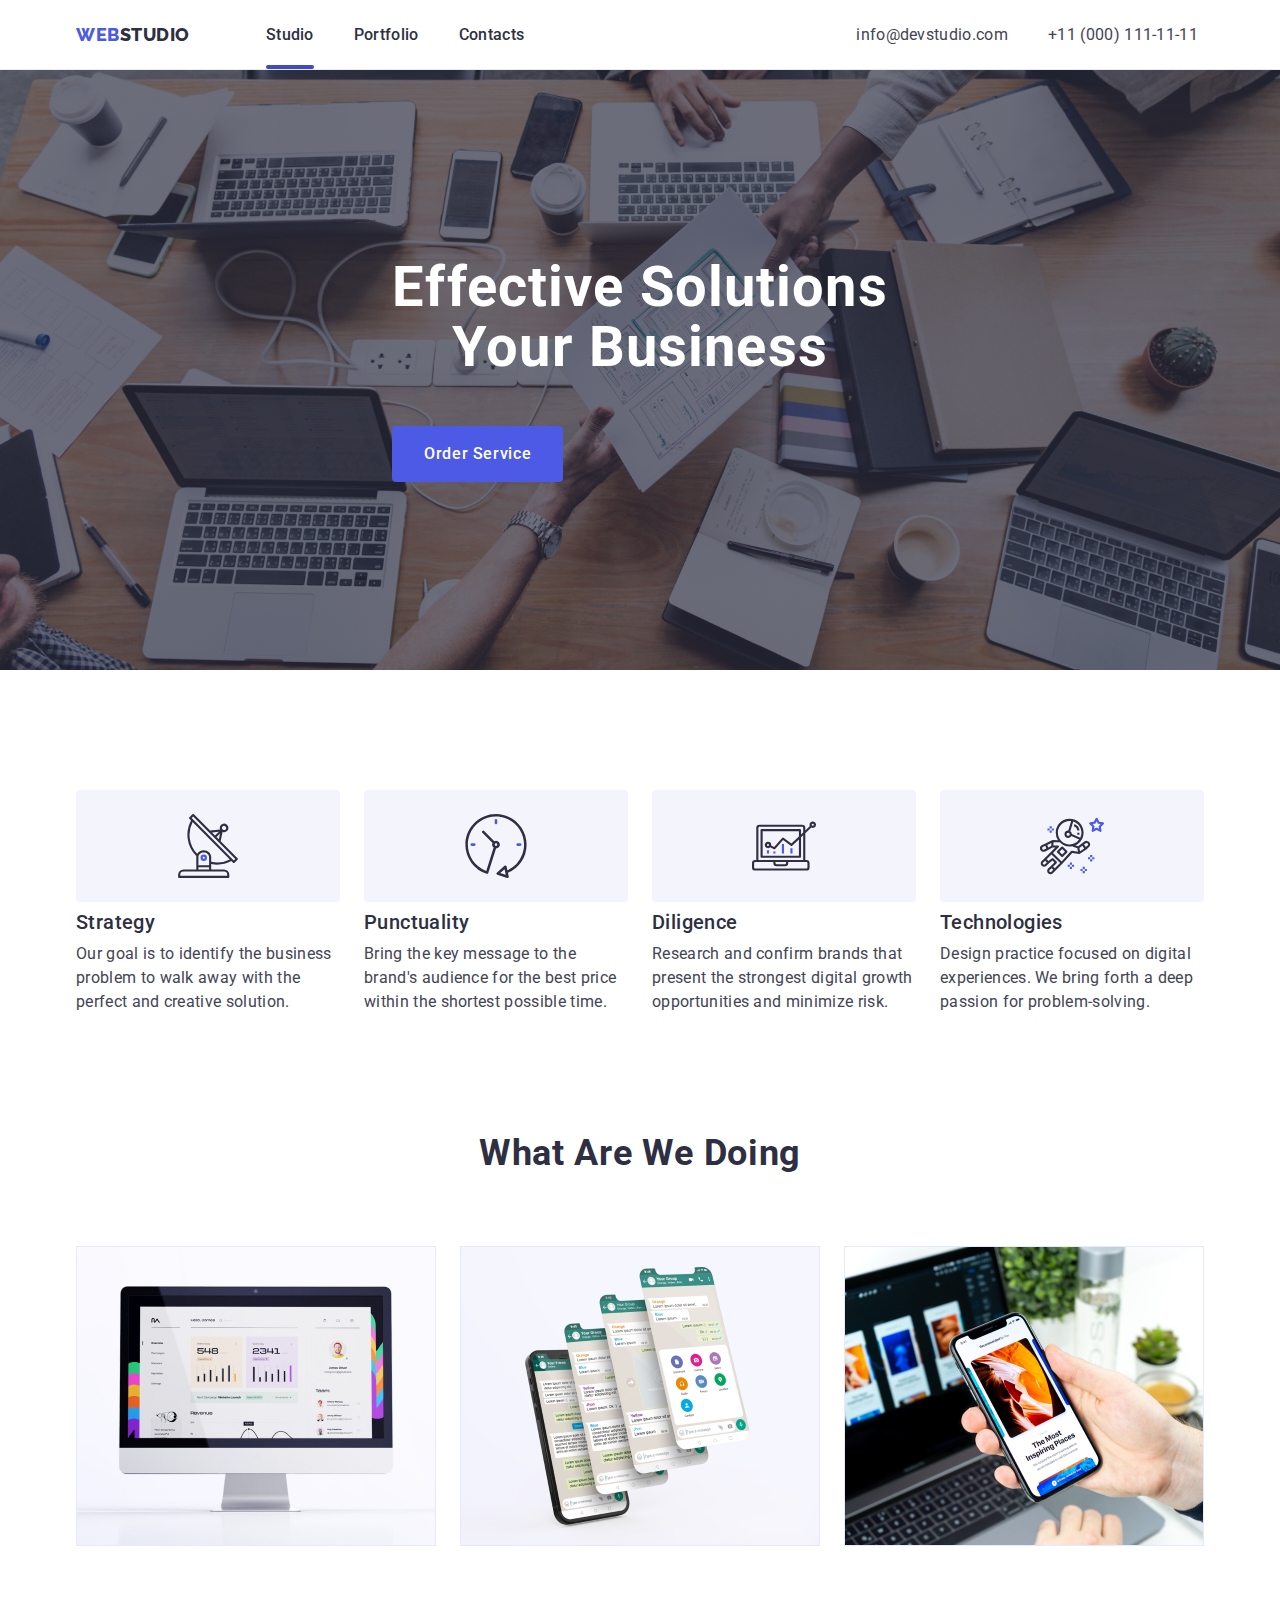
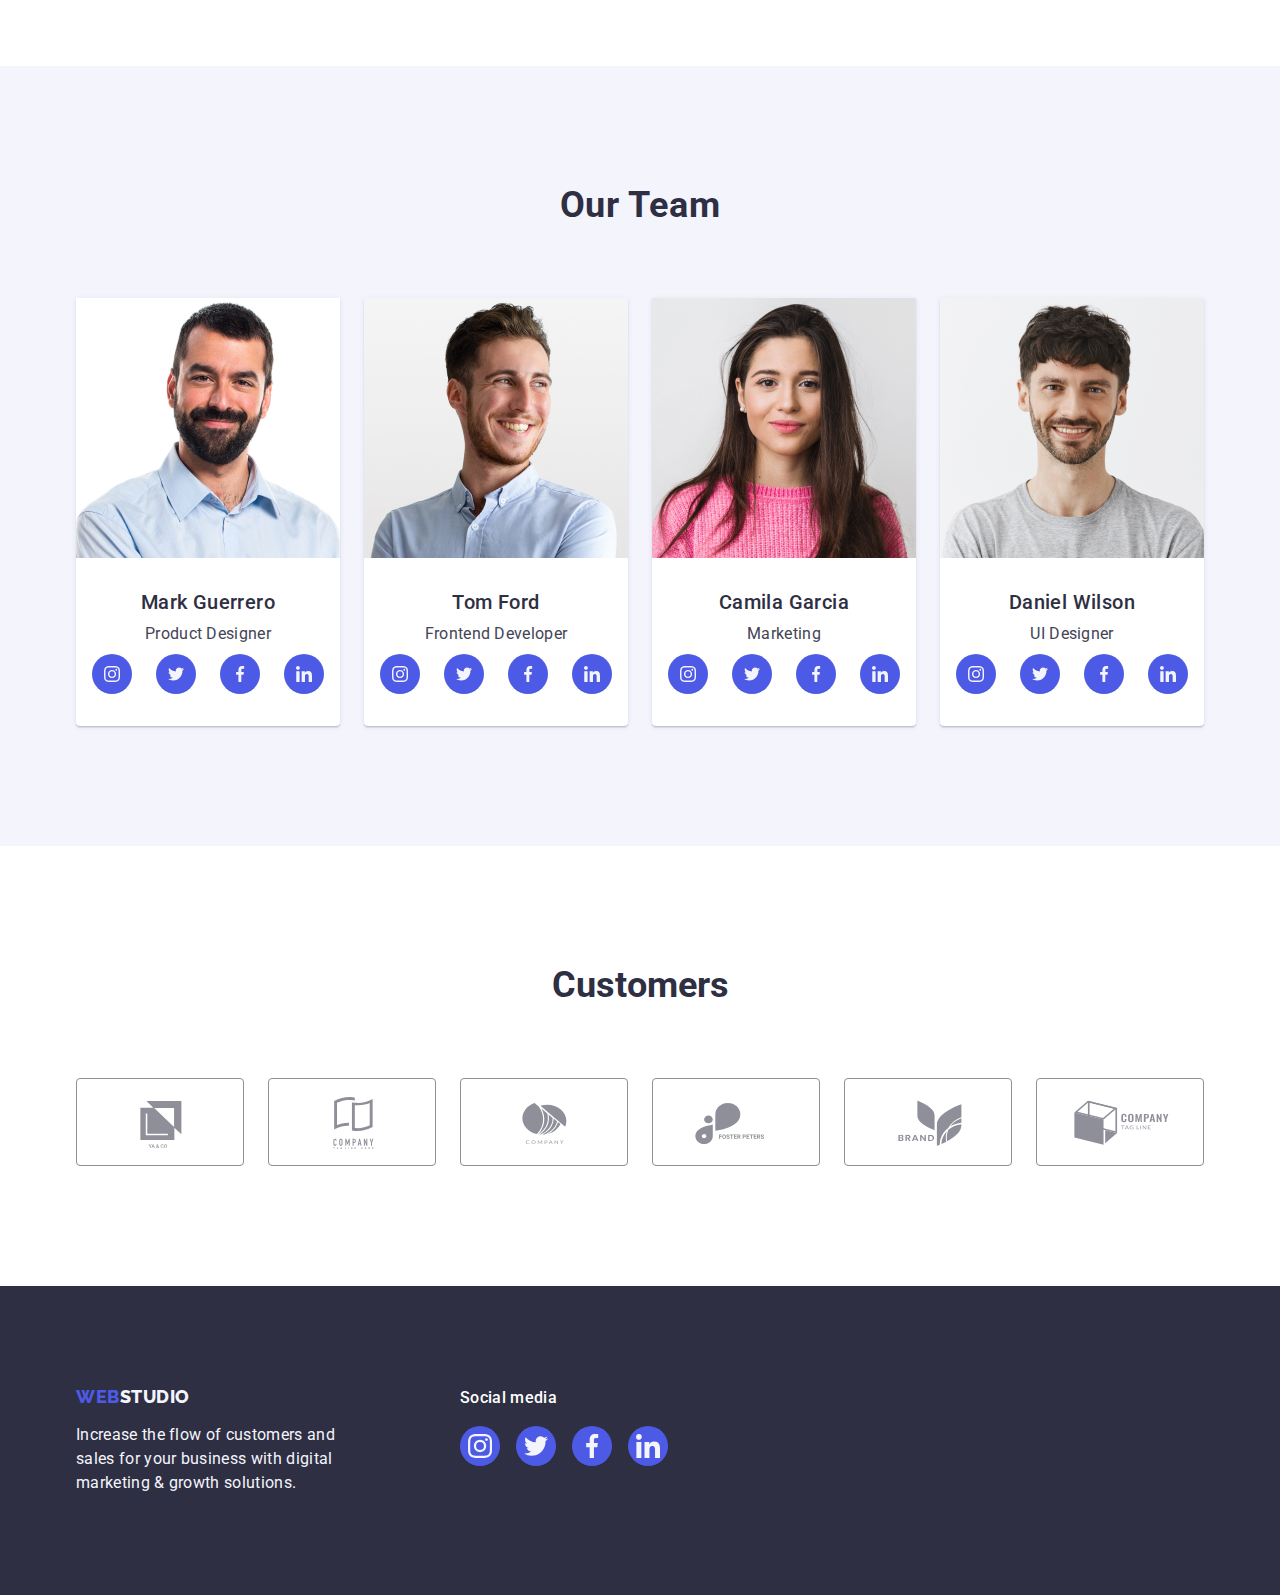
==== commit 5dc3e30a: "1" ====
--- a/index.html
+++ b/index.html
@@ -49,9 +49,8 @@
       <section class="main-page">
         <div class="container">
           <h1 class="hero-text">Effective Solutions Your Business</h1>
-          <div class="flex-btn">
-            <button class="button-order" data-modal-open type="button">Order Service </button>
-          </div>
+
+          <button class="button-order" data-modal-open type="button">Order Service </button>
         </div>
       </section>
 
@@ -357,7 +356,7 @@
       <div class="modal">
         <button data-modal-close class="btn-close" type="button"
           ><svg class="icon-close" width="8" height="8">
-            <use href="./images/icons.svg#close"></use>
+            <use href="./images/close.svg#close"></use>
           </svg>
         </button>
       </div>
--- a/css/styles.css
+++ b/css/styles.css
@@ -127,8 +127,6 @@
 
   background-color: var(--link-ocean);
   border-radius: 2px;
-  color: var(--link-ocean);
-
   transition: var(--social-link);
 }
 
@@ -209,18 +207,14 @@
 
   padding: 16px 32px;
   gap: 10px;
-  display: block;
-
-  background-color: 250ms cubic-bezier(0.4, 0, 0.2, 1);
-}
-
-.flex-btn {
-  display: flex;
-  justify-content: center;
-}
+
+  transition: background-color 250ms cubic-bezier(0.4, 0, 0.2, 1);
+}
+
 .button-order:hover,
 .button-order:focus {
   background-color: var(--link-ocean);
+  border: none;
 }
 
 .backdrop {
@@ -281,6 +275,8 @@
 
   transition: transform 250ms cubic-bezier(0.4, 0, 0.2, 1);
   transition: background-color 250ms cubic-bezier(0.4, 0, 0.2, 1);
+  transition: background-color 250ms cubic-bezier(0.4, 0, 0.2, 1),
+    border 250ms cubic-bezier(0.4, 0, 0.2, 1);
 }
 
 .backdrop .is-hidden .modal {
@@ -295,8 +291,12 @@
 .close {
   transition: fill 250ms cubic-bezier(0.4, 0, 0.2, 1);
 }
-.close:hover,
-.close:focus {
+
+.icon-close {
+  transition: fill 250ms cubic-bezier(0.4, 0, 0.2, 1);
+}
+.btn-close .icon-close:hover,
+.btn-close .icon-close:focus {
   fill: #ffffff;
 }
 /* seconadry section*/
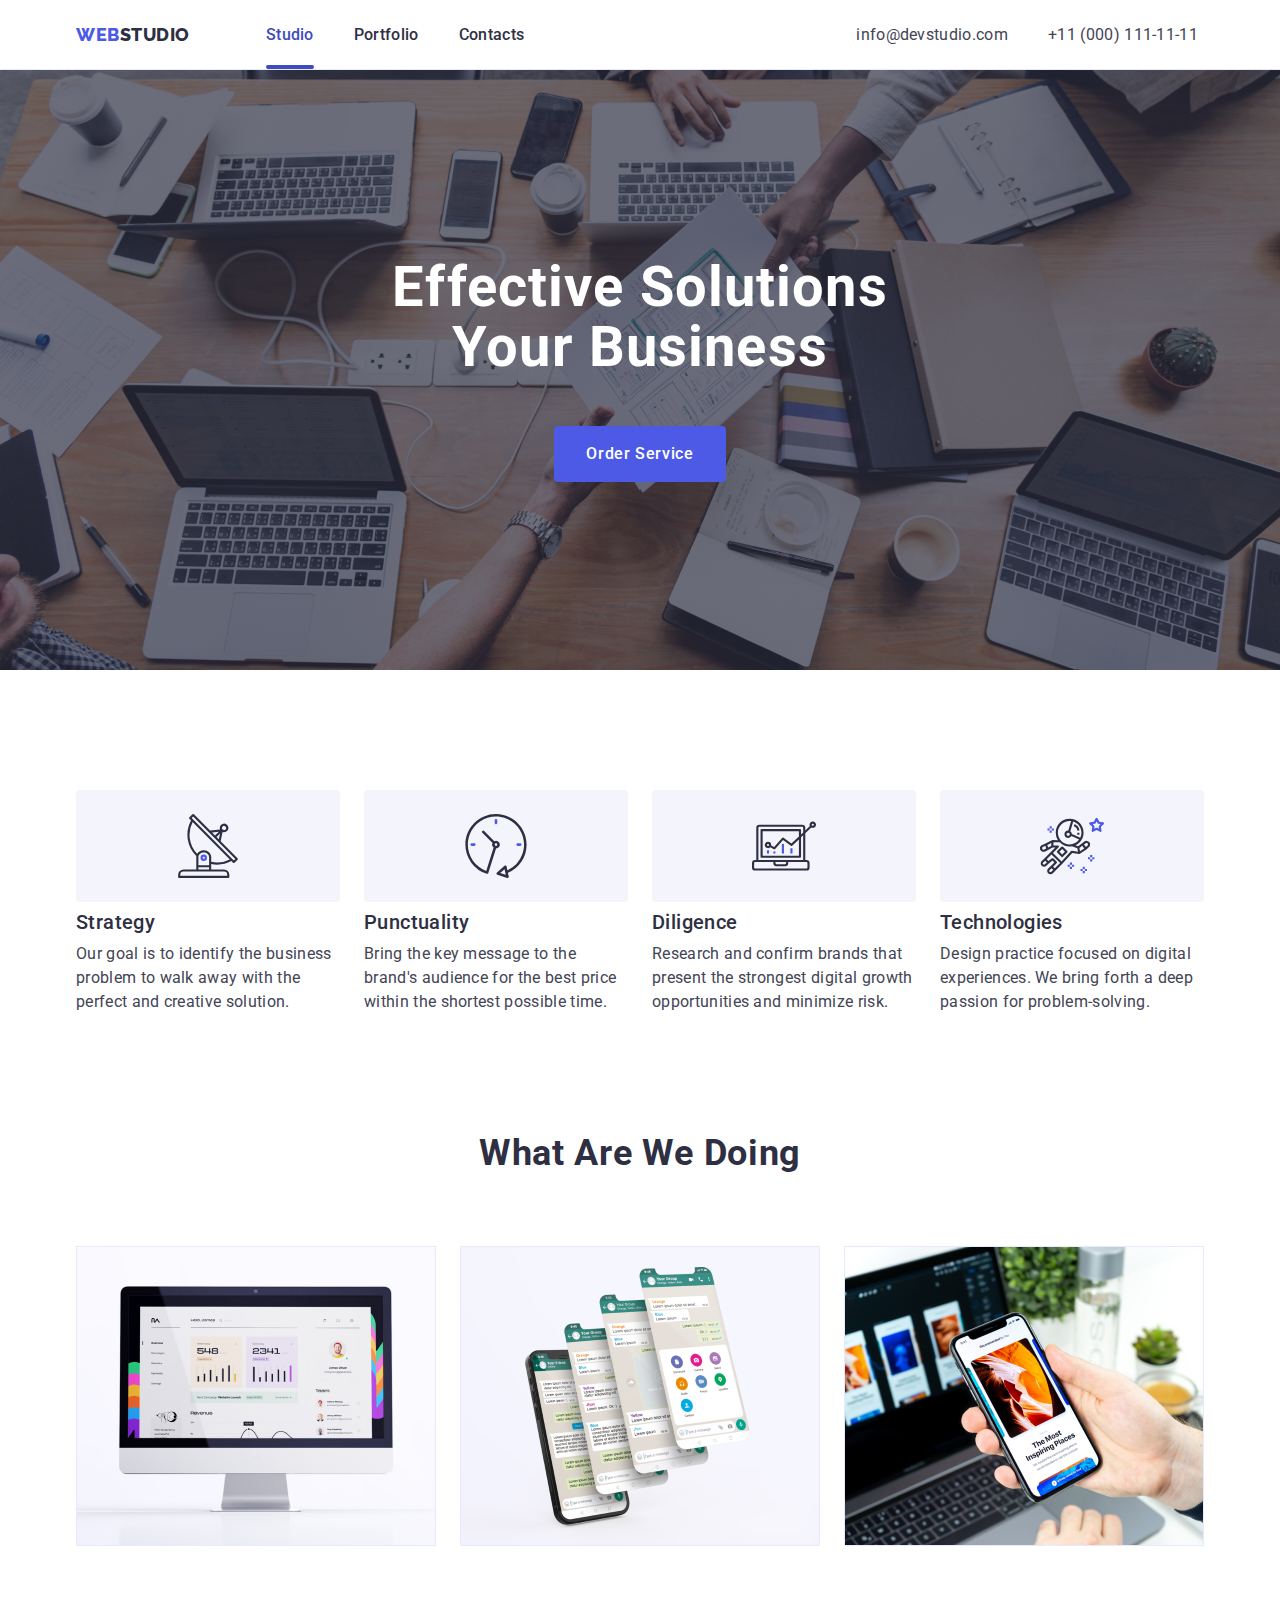
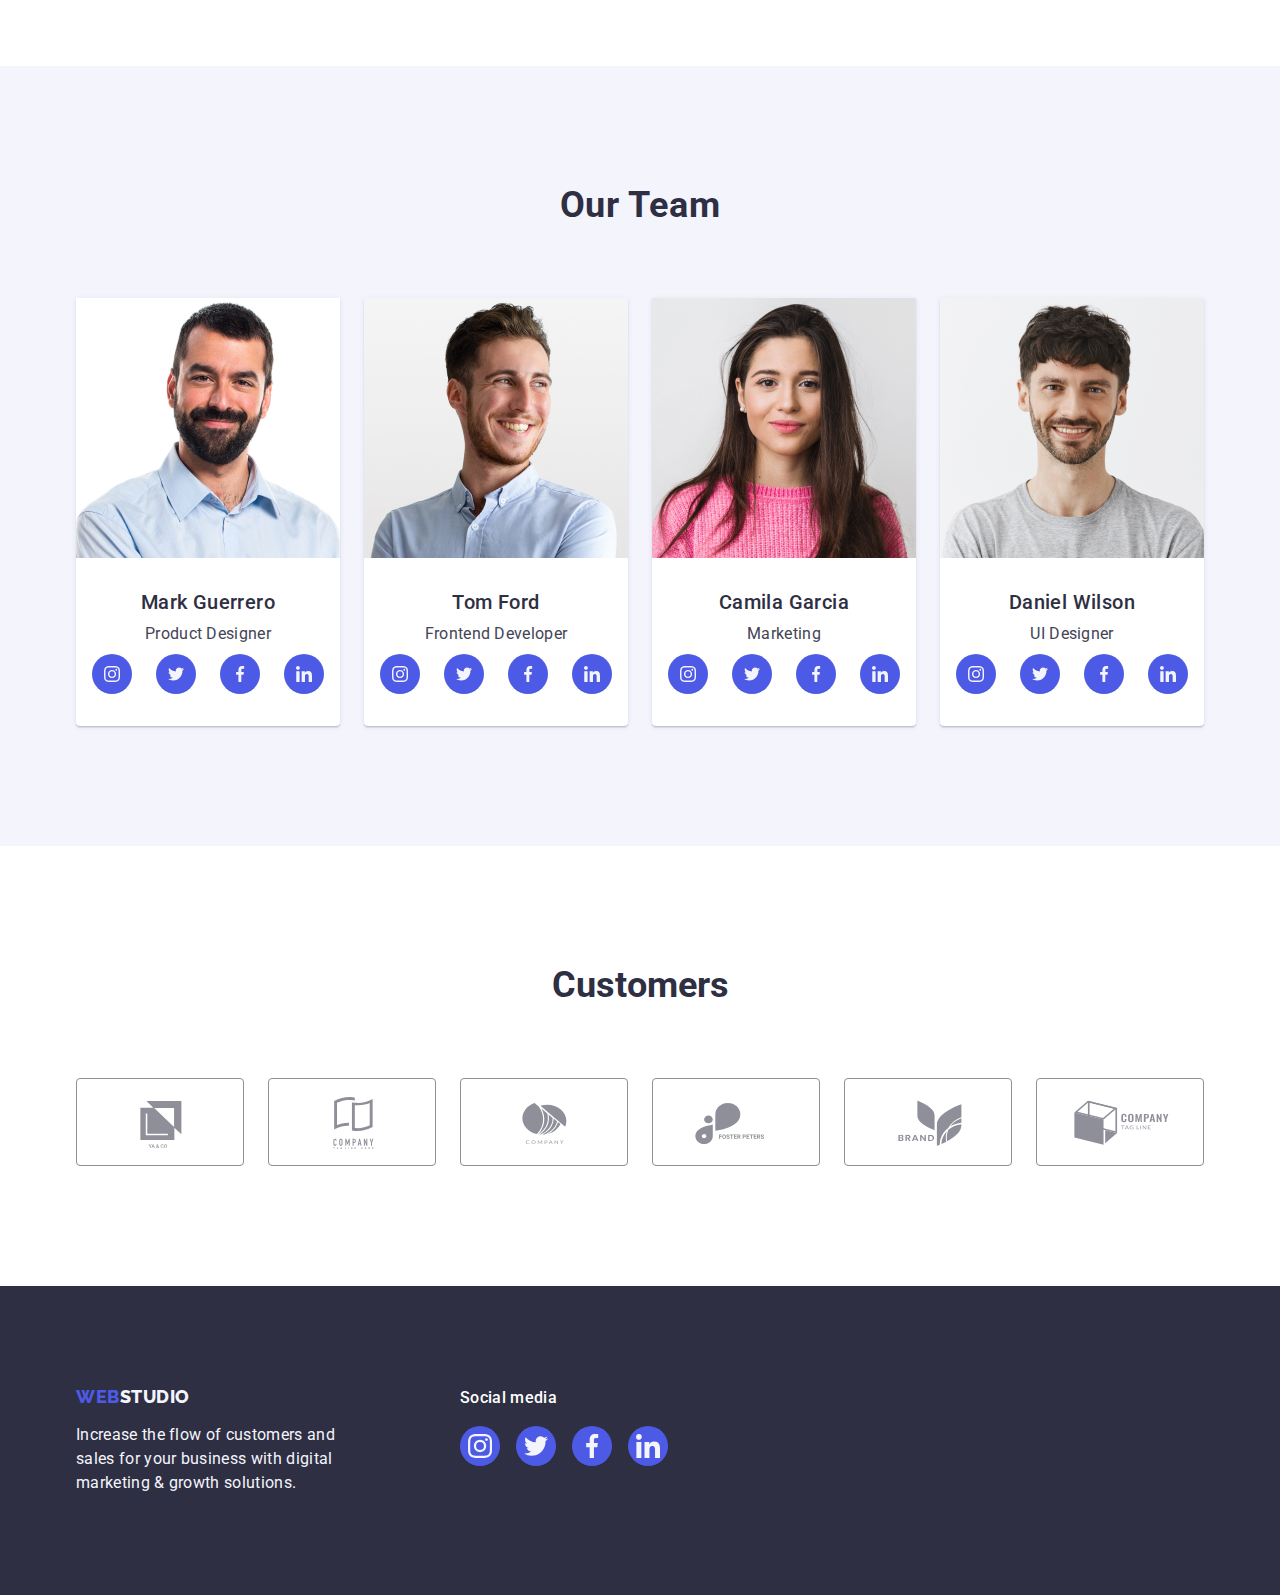
==== commit ddbad452: "1" ====
--- a/index.html
+++ b/index.html
@@ -23,7 +23,7 @@
         <nav class="nav-link">
           <a class="logoweb link" href="./index.html">Web<span class="logo-web">Studio</span></a>
           <ul class="list main-list">
-            <li><a class="alert link line" href="./index.html">Studio</a></li>
+            <li><a class="alert link color-nav-selected line" href="./index.html">Studio</a></li>
             <li><a class="alert link" href="./portfolio.html">Portfolio</a></li>
             <li><a class="alert link" href="">Contacts</a></li>
           </ul>
--- a/css/styles.css
+++ b/css/styles.css
@@ -130,6 +130,10 @@
   transition: var(--social-link);
 }
 
+.color-nav-selected {
+  color: var(--link-ocean);
+}
+
 /* menu contacts*/
 
 .main-contacts {
@@ -207,6 +211,8 @@
 
   padding: 16px 32px;
   gap: 10px;
+  display: block;
+  margin: 0 auto;
 
   transition: background-color 250ms cubic-bezier(0.4, 0, 0.2, 1);
 }
@@ -283,21 +289,20 @@
   transform: translate(-50%, -50%) scale(1);
 }
 
+.icon-close {
+  transition: fill 250ms cubic-bezier(0.4, 0, 0.2, 1);
+  fill: currentColor;
+}
 .btn-close:hover,
 .btn-close:focus {
   background-color: var(--link-ocean);
   border: none;
 }
-.close {
-  transition: fill 250ms cubic-bezier(0.4, 0, 0.2, 1);
-}
-
-.icon-close {
-  transition: fill 250ms cubic-bezier(0.4, 0, 0.2, 1);
-}
-.btn-close .icon-close:hover,
-.btn-close .icon-close:focus {
+
+.icon-close:hover,
+.icon-close:focus {
   fill: #ffffff;
+  color: #ffffff;
 }
 /* seconadry section*/
 
@@ -702,3 +707,34 @@
   box-shadow: 0px 1px 6px rgba(46, 47, 66, 0.08), 0px 1px 1px rgba(46, 47, 66, 0.16),
     0px 2px 1px rgba(46, 47, 66, 0.08);
 }
+
+.box-img {
+  position: relative;
+  overflow: hidden;
+}
+
+.text-app {
+  position: absolute;
+  top: 0;
+
+  color: var(--socials-link);
+  background-color: var(--social-link);
+
+  width: 100%;
+  height: 100%;
+
+  font-size: 16px;
+  line-height: 1.5;
+  letter-spacing: 0.02em;
+  padding: 40px 32px;
+
+  transform: translateY(100%);
+  transition: transform 250ms cubic-bezier(0.4, 0, 0.2, 1);
+}
+
+.image:hover .text-app {
+  transform: translateY(0%);
+}
+.image:focus .text-app {
+  transform: translateY(0%);
+}
